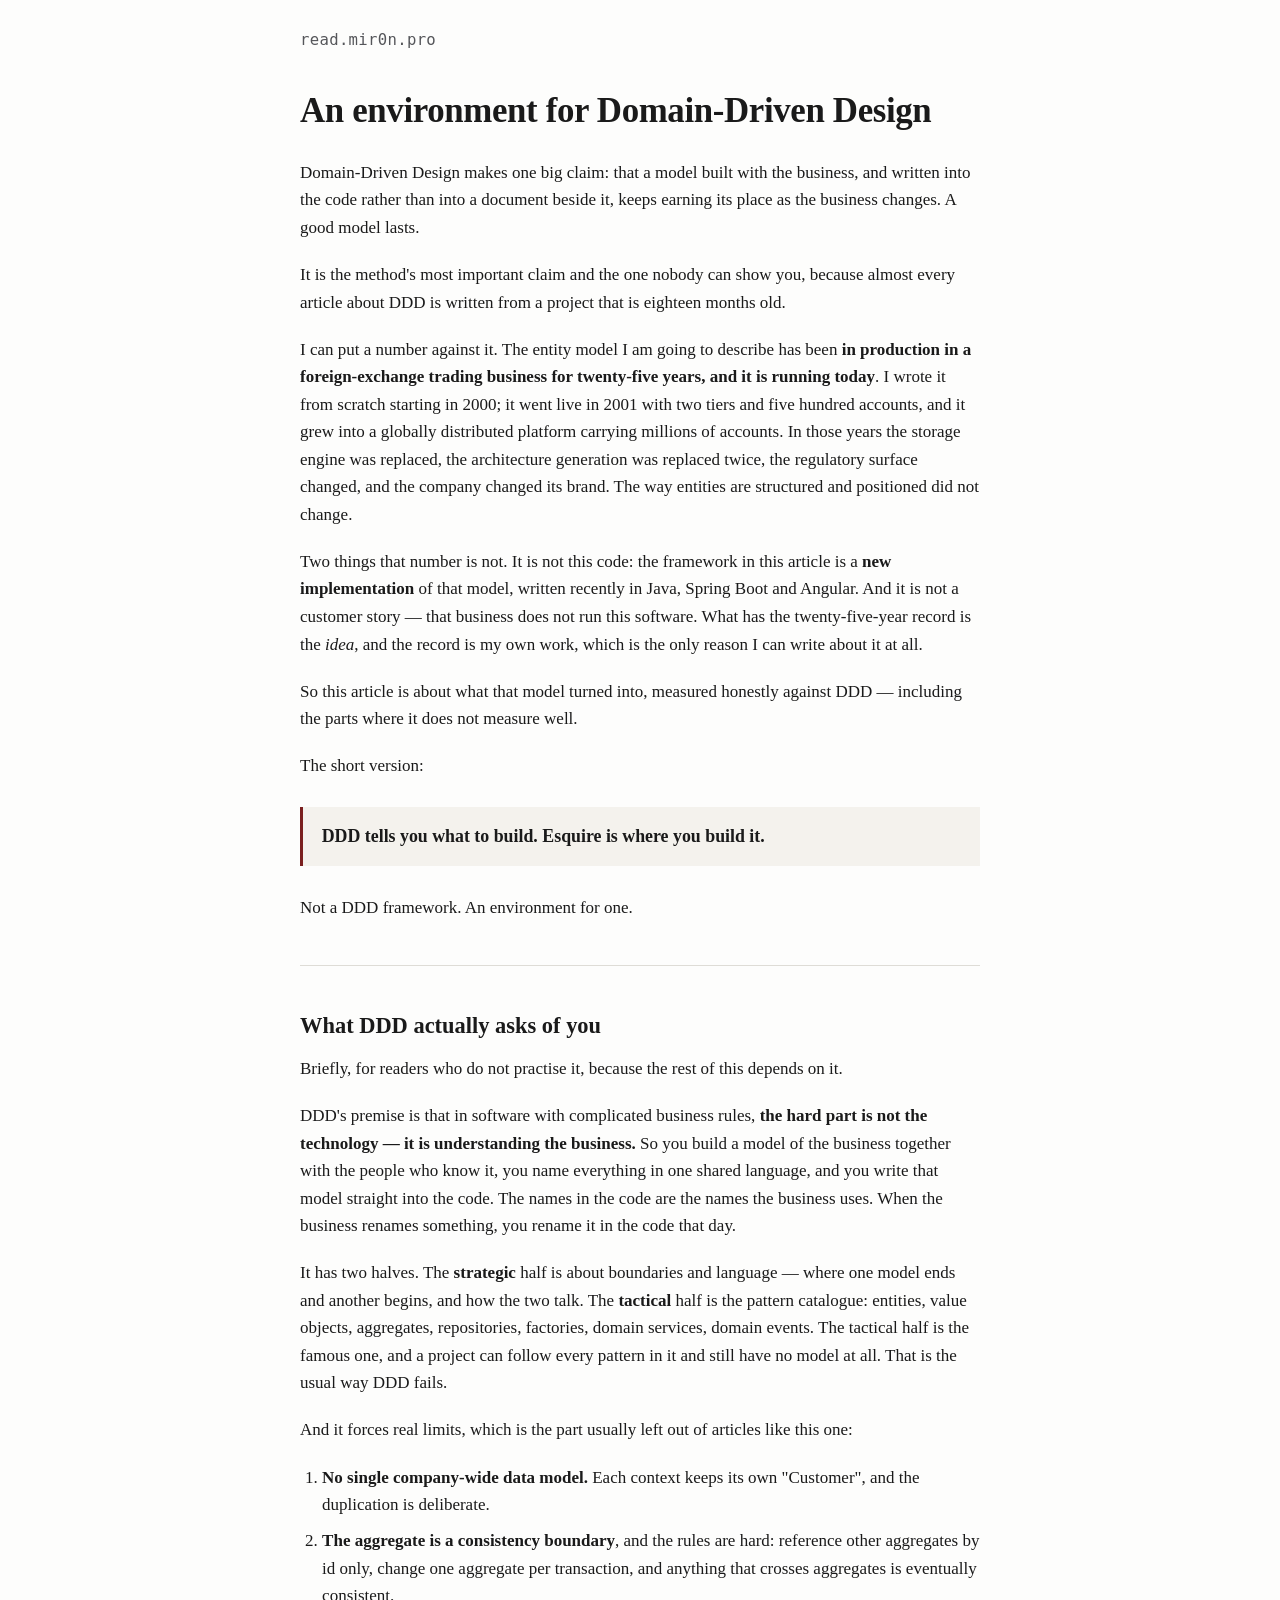
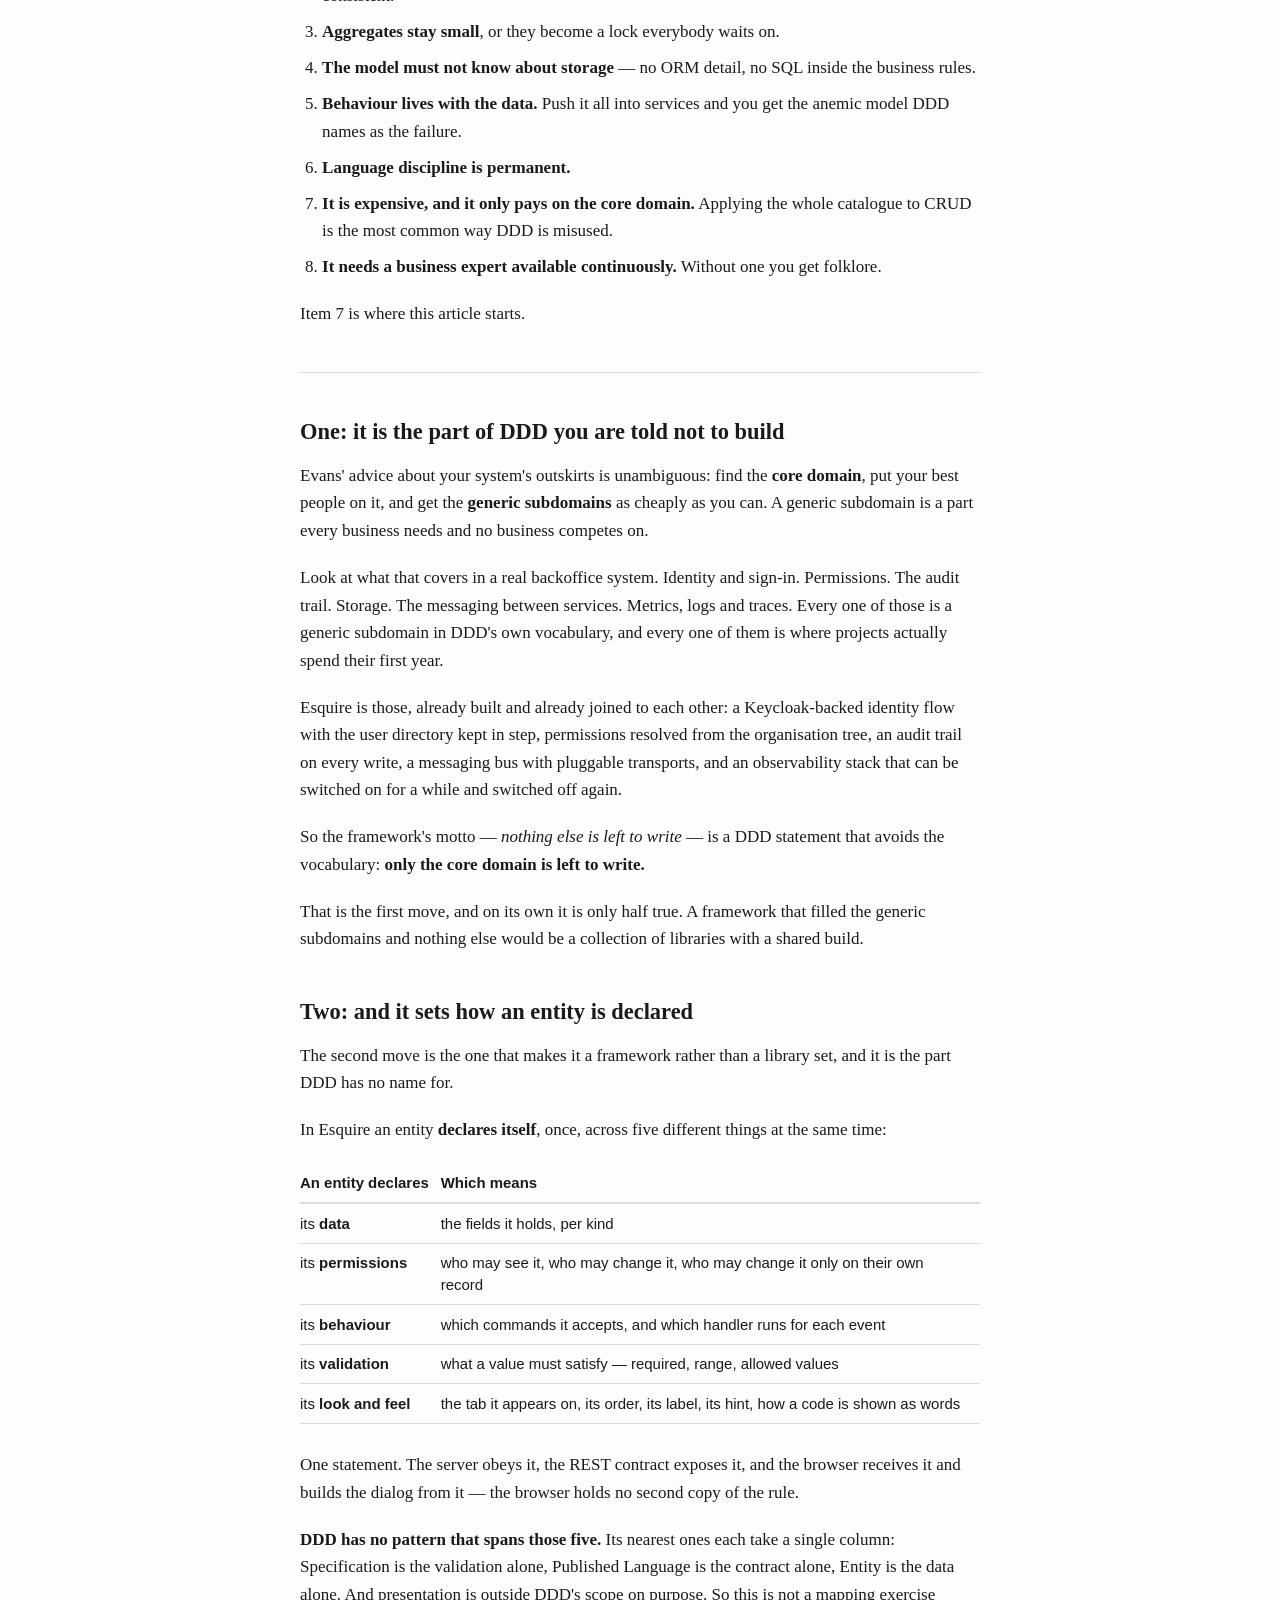
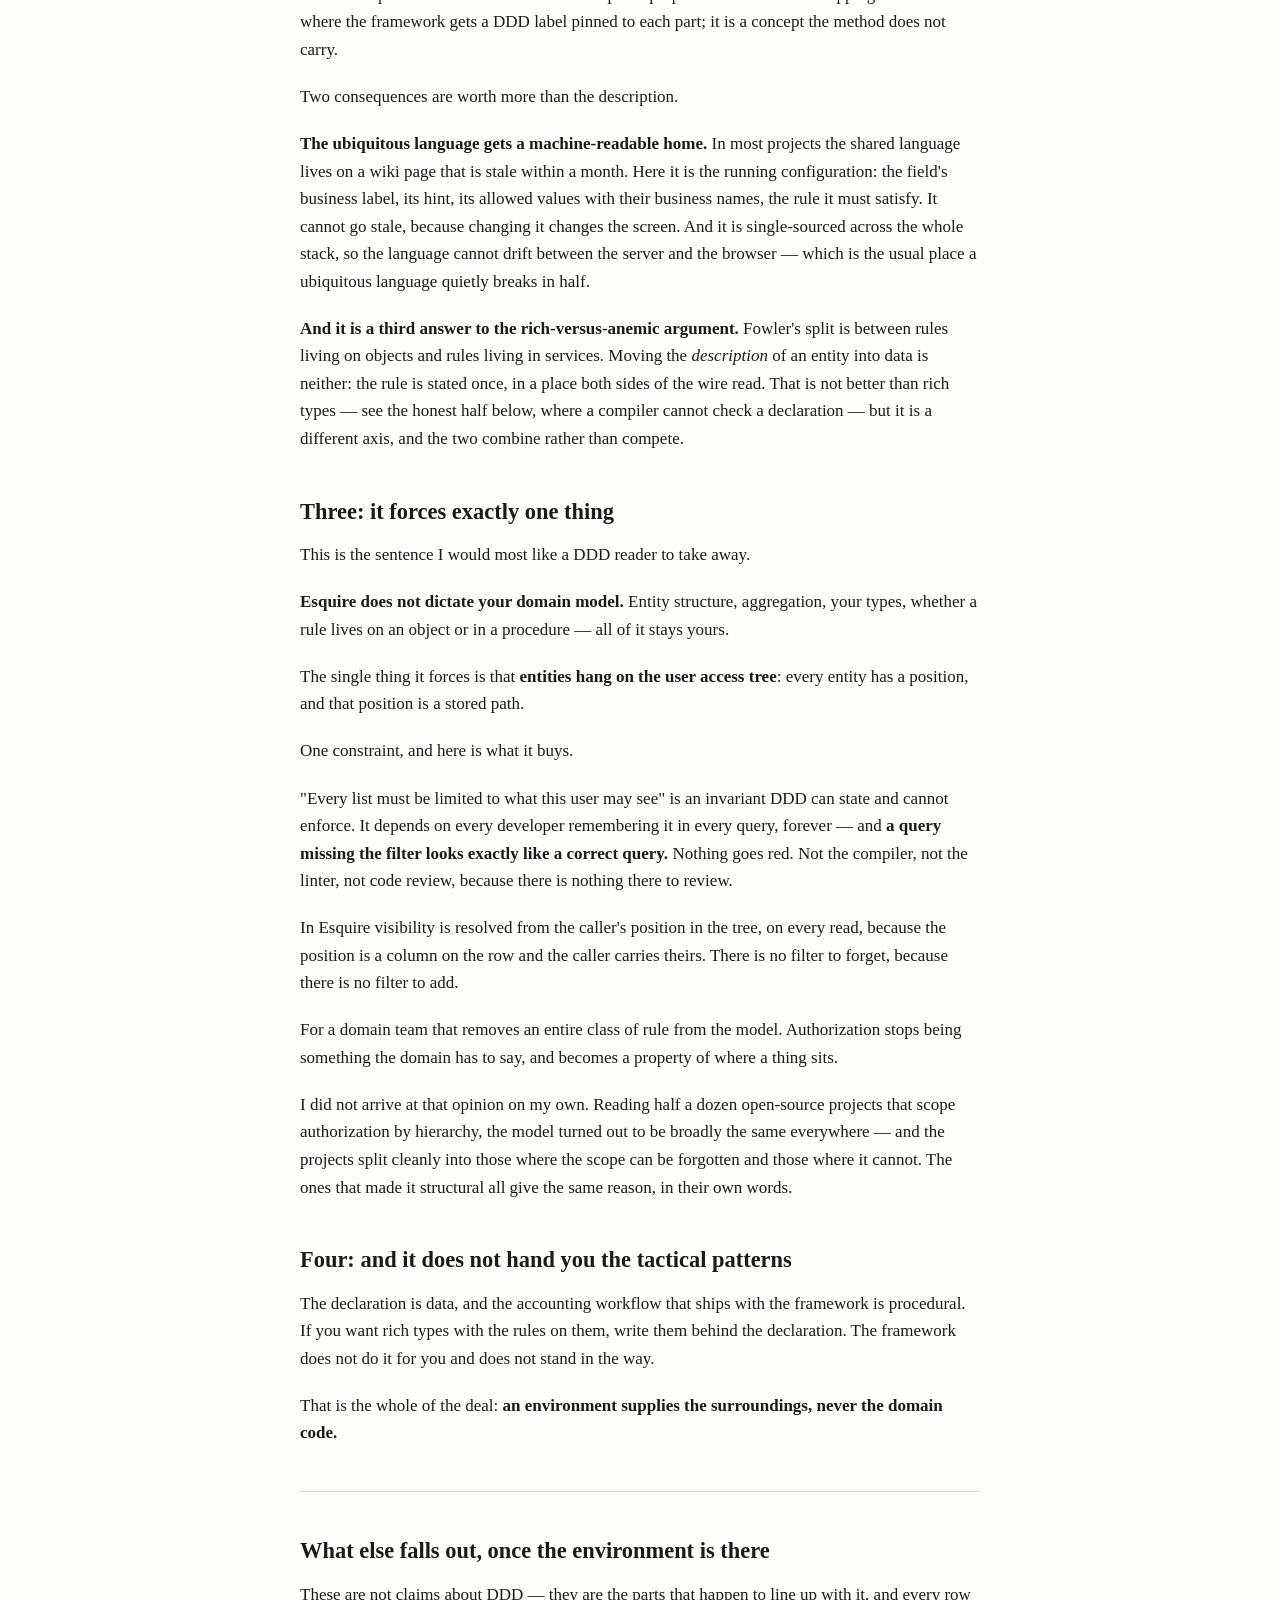
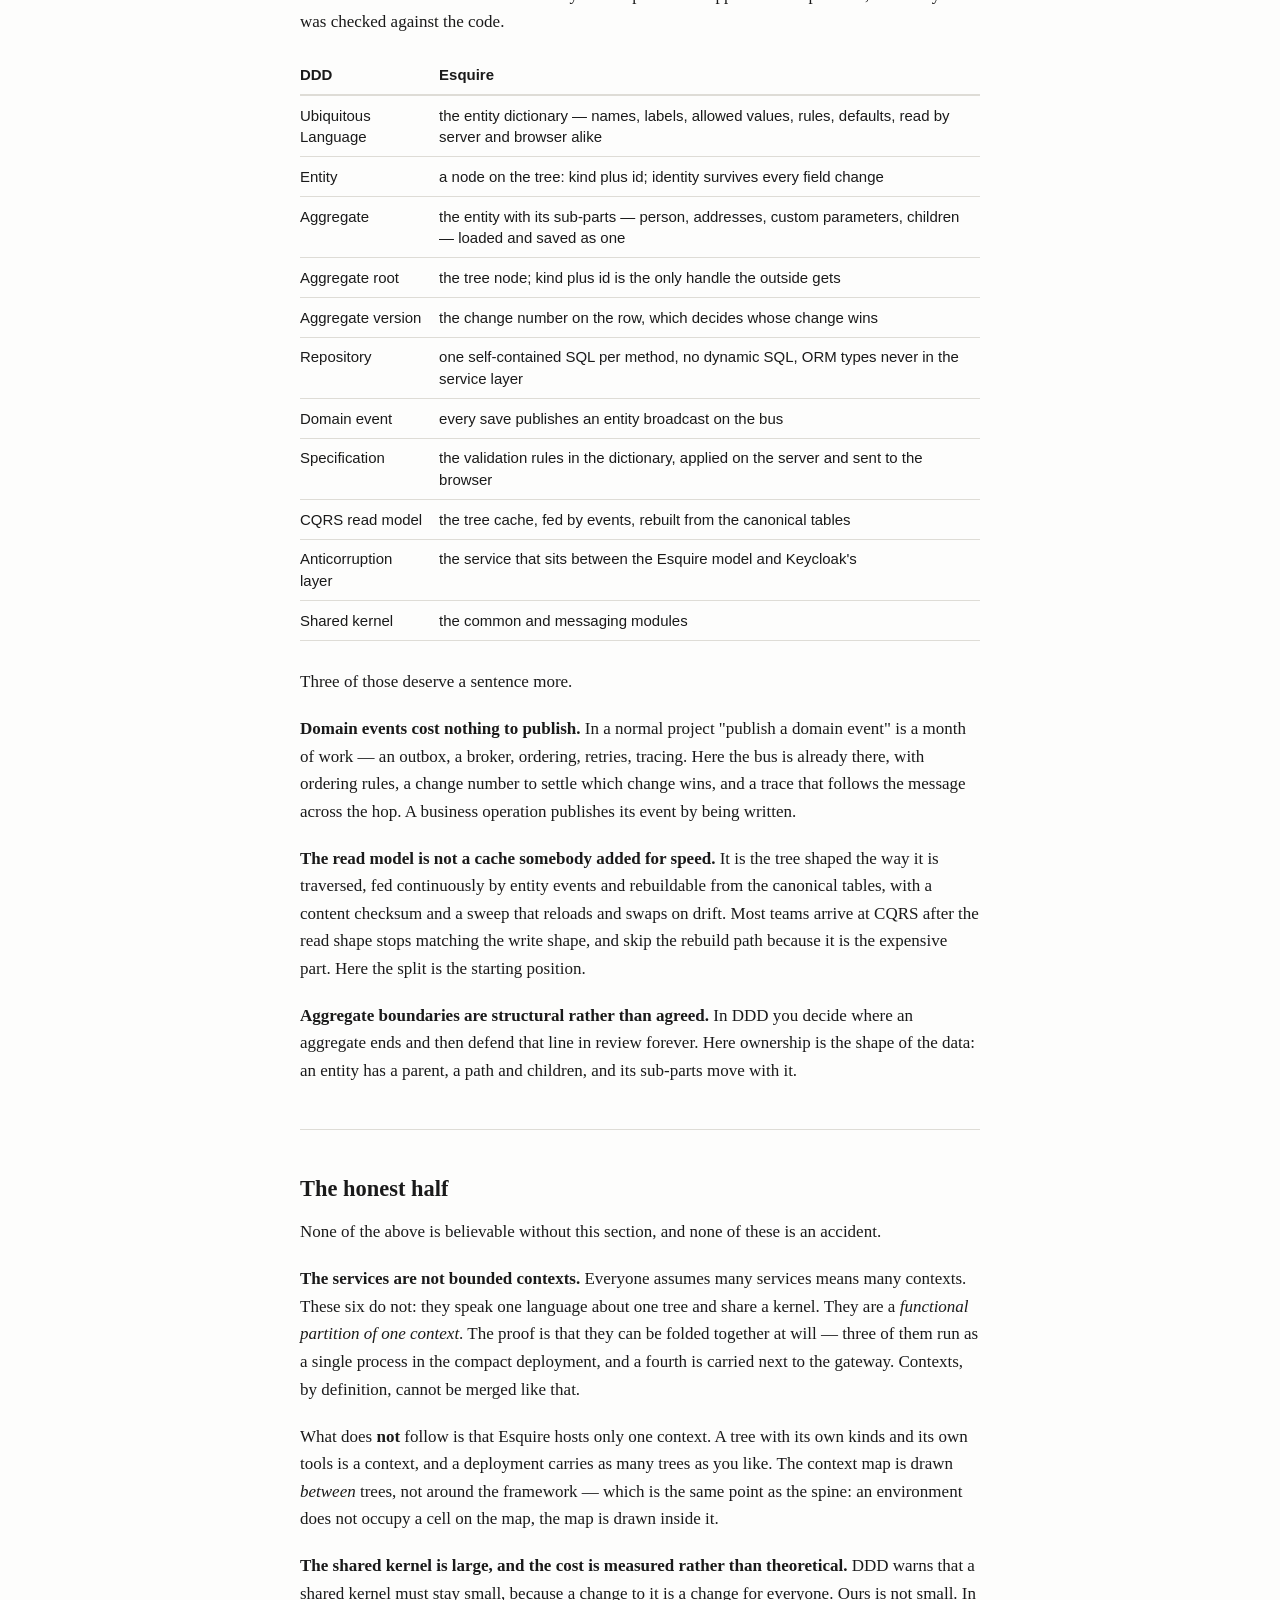
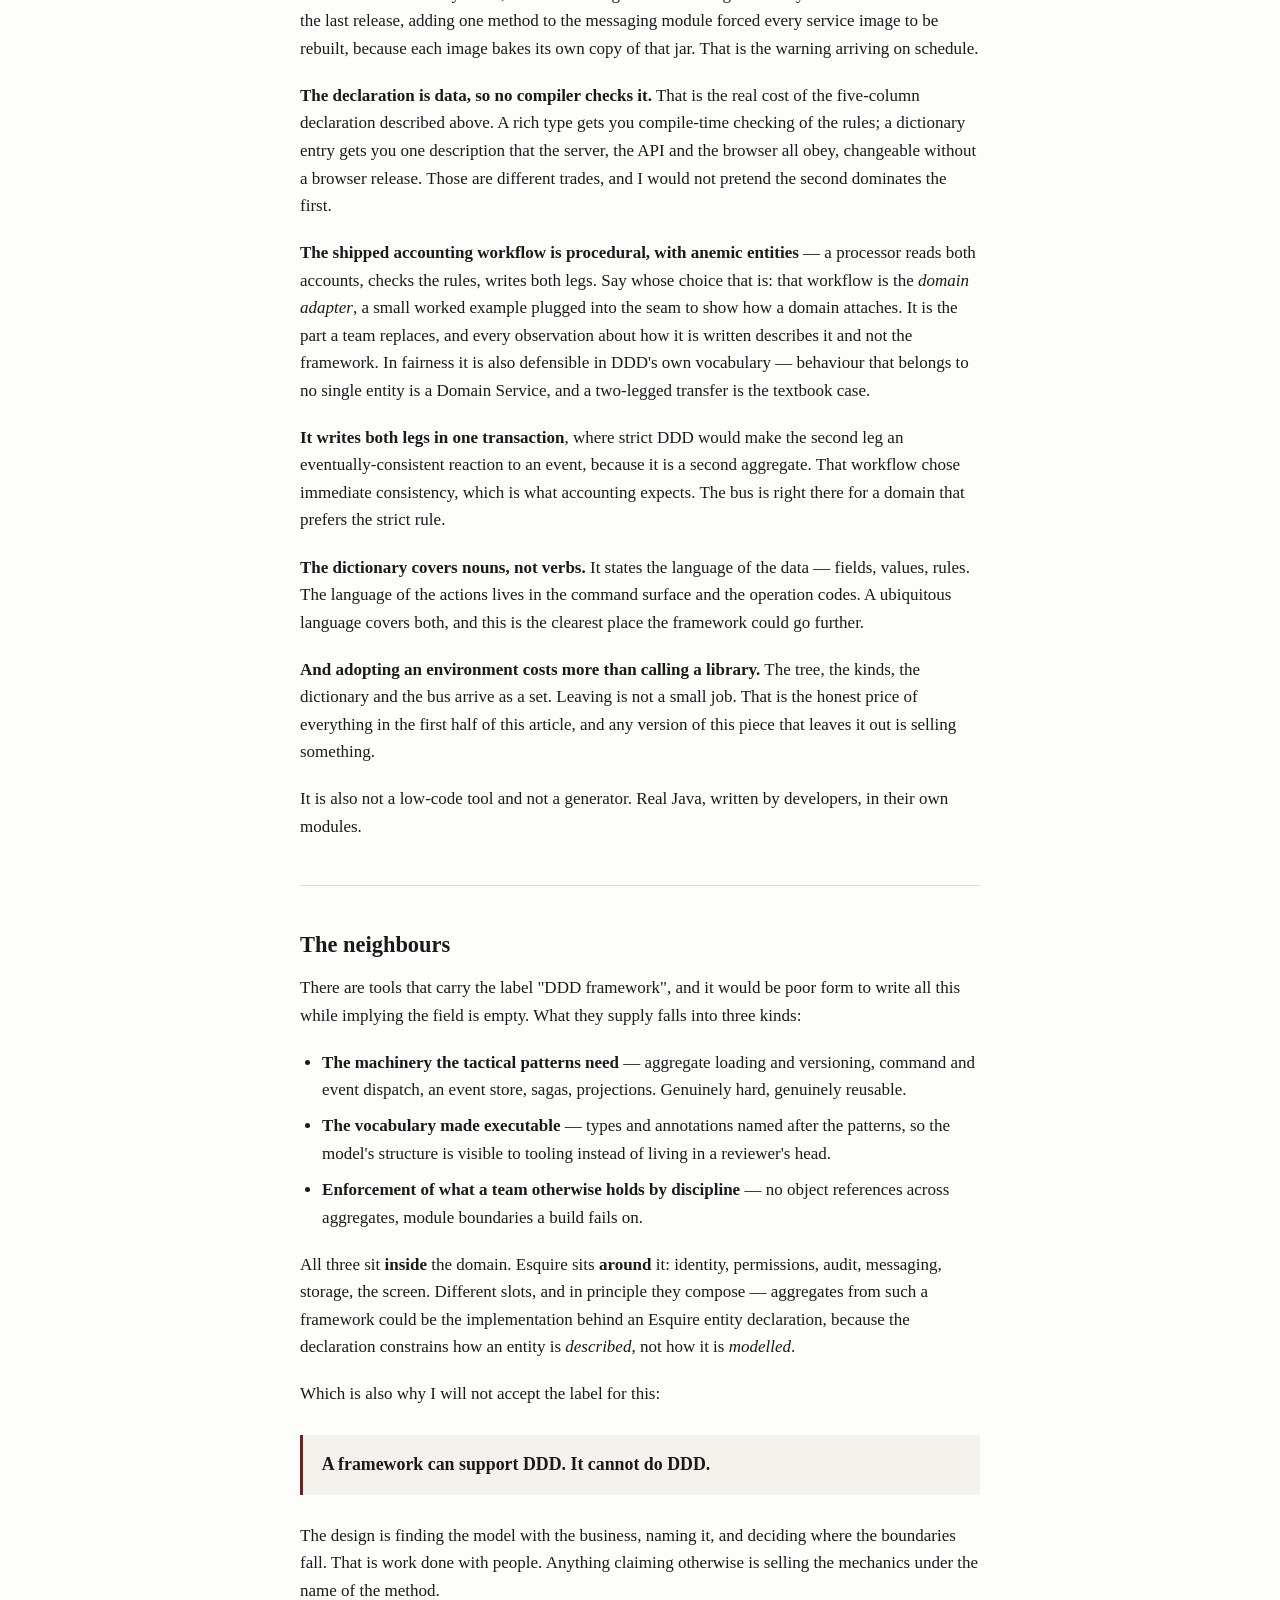
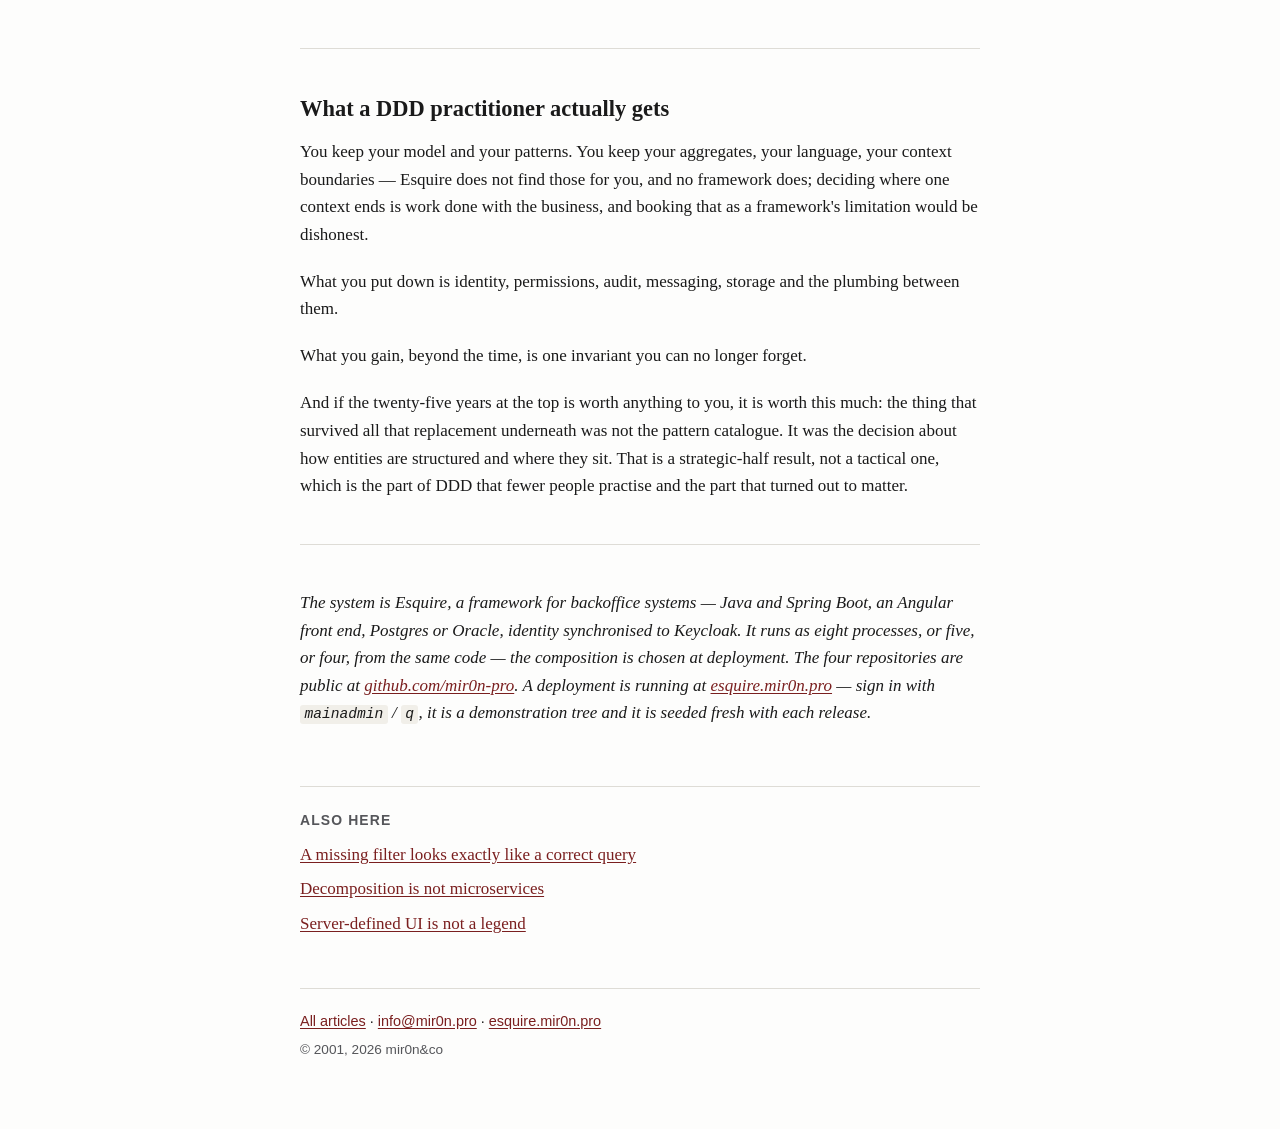
==== ddd-environment/index.html @ 41318c14 "inital" ====
<!doctype html>
<html lang="en">
<head>
<meta charset="utf-8">
<meta name="viewport" content="width=device-width, initial-scale=1">
<title>An environment for Domain-Driven Design</title>
<meta name="description" content="DDD says get the generic subdomains cheaply. This is what it looks like when somebody hands them to you already joined -- measured against the method, including where it does not measure well.">
<meta name="author" content="Yuri Miroshnikov">
<link rel="canonical" href="https://read.mir0n.pro/ddd-environment/">
<meta property="og:type" content="article">
<meta property="og:title" content="An environment for Domain-Driven Design">
<meta property="og:description" content="DDD says get the generic subdomains cheaply. This is what it looks like when somebody hands them to you already joined -- measured against the method, including where it does not measure well.">
<meta property="og:url" content="https://read.mir0n.pro/ddd-environment/">
<link rel="stylesheet" href="../style.css">
</head>
<body>
<header class="site">
<a class="wordmark" href="../">read.mir0n.pro</a>
</header>
<main>
<h1>An environment for Domain-Driven Design</h1>

<p>Domain-Driven Design makes one big claim: that a model built with the business, and written into the code rather than into a document beside it, keeps earning its place as the business changes. A good model lasts.</p>

<p>It is the method's most important claim and the one nobody can show you, because almost every article about DDD is written from a project that is eighteen months old.</p>

<p>I can put a number against it. The entity model I am going to describe has been <strong>in production in a foreign-exchange trading business for twenty-five years, and it is running today</strong>. I wrote it from scratch starting in 2000; it went live in 2001 with two tiers and five hundred accounts, and it grew into a globally distributed platform carrying millions of accounts. In those years the storage engine was replaced, the architecture generation was replaced twice, the regulatory surface changed, and the company changed its brand. The way entities are structured and positioned did not change.</p>

<p>Two things that number is not. It is not this code: the framework in this article is a <strong>new implementation</strong> of that model, written recently in Java, Spring Boot and Angular. And it is not a customer story &mdash; that business does not run this software. What has the twenty-five-year record is the <em>idea</em>, and the record is my own work, which is the only reason I can write about it at all.</p>

<p>So this article is about what that model turned into, measured honestly against DDD &mdash; including the parts where it does not measure well.</p>

<p>The short version:</p>

<blockquote><p><strong>DDD tells you what to build. Esquire is where you build it.</strong></p></blockquote>

<p>Not a DDD framework. An environment for one.</p>

<hr>

<h2>What DDD actually asks of you</h2>

<p>Briefly, for readers who do not practise it, because the rest of this depends on it.</p>

<p>DDD's premise is that in software with complicated business rules, <strong>the hard part is not the technology &mdash; it is understanding the business.</strong> So you build a model of the business together with the people who know it, you name everything in one shared language, and you write that model straight into the code. The names in the code are the names the business uses. When the business renames something, you rename it in the code that day.</p>

<p>It has two halves. The <strong>strategic</strong> half is about boundaries and language &mdash; where one model ends and another begins, and how the two talk. The <strong>tactical</strong> half is the pattern catalogue: entities, value objects, aggregates, repositories, factories, domain services, domain events. The tactical half is the famous one, and a project can follow every pattern in it and still have no model at all. That is the usual way DDD fails.</p>

<p>And it forces real limits, which is the part usually left out of articles like this one:</p>

<ol>
<li><strong>No single company-wide data model.</strong> Each context keeps its own "Customer", and the duplication is deliberate.</li>
<li><strong>The aggregate is a consistency boundary</strong>, and the rules are hard: reference other aggregates by id only, change one aggregate per transaction, and anything that crosses aggregates is eventually consistent.</li>
<li><strong>Aggregates stay small</strong>, or they become a lock everybody waits on.</li>
<li><strong>The model must not know about storage</strong> &mdash; no ORM detail, no SQL inside the business rules.</li>
<li><strong>Behaviour lives with the data.</strong> Push it all into services and you get the anemic model DDD names as the failure.</li>
<li><strong>Language discipline is permanent.</strong></li>
<li><strong>It is expensive, and it only pays on the core domain.</strong> Applying the whole catalogue to CRUD is the most common way DDD is misused.</li>
<li><strong>It needs a business expert available continuously.</strong> Without one you get folklore.</li>
</ol>

<p>Item 7 is where this article starts.</p>

<hr>

<h2>One: it is the part of DDD you are told not to build</h2>

<p>Evans' advice about your system's outskirts is unambiguous: find the <strong>core domain</strong>, put your best people on it, and get the <strong>generic subdomains</strong> as cheaply as you can. A generic subdomain is a part every business needs and no business competes on.</p>

<p>Look at what that covers in a real backoffice system. Identity and sign-in. Permissions. The audit trail. Storage. The messaging between services. Metrics, logs and traces. Every one of those is a generic subdomain in DDD's own vocabulary, and every one of them is where projects actually spend their first year.</p>

<p>Esquire is those, already built and already joined to each other: a Keycloak-backed identity flow with the user directory kept in step, permissions resolved from the organisation tree, an audit trail on every write, a messaging bus with pluggable transports, and an observability stack that can be switched on for a while and switched off again.</p>

<p>So the framework's motto &mdash; <em>nothing else is left to write</em> &mdash; is a DDD statement that avoids the vocabulary: <strong>only the core domain is left to write.</strong></p>

<p>That is the first move, and on its own it is only half true. A framework that filled the generic subdomains and nothing else would be a collection of libraries with a shared build.</p>

<h2>Two: and it sets how an entity is declared</h2>

<p>The second move is the one that makes it a framework rather than a library set, and it is the part DDD has no name for.</p>

<p>In Esquire an entity <strong>declares itself</strong>, once, across five different things at the same time:</p>

<div class="table-wrap">
<table>
<thead><tr>
<th>An entity declares</th>
<th>Which means</th>
</tr></thead>
<tbody>
<tr><td>its <strong>data</strong></td><td>the fields it holds, per kind</td></tr>
<tr><td>its <strong>permissions</strong></td><td>who may see it, who may change it, who may change it only on their own record</td></tr>
<tr><td>its <strong>behaviour</strong></td><td>which commands it accepts, and which handler runs for each event</td></tr>
<tr><td>its <strong>validation</strong></td><td>what a value must satisfy &mdash; required, range, allowed values</td></tr>
<tr><td>its <strong>look and feel</strong></td><td>the tab it appears on, its order, its label, its hint, how a code is shown as words</td></tr>
</tbody></table></div>

<p>One statement. The server obeys it, the REST contract exposes it, and the browser receives it and builds the dialog from it &mdash; the browser holds no second copy of the rule.</p>

<p><strong>DDD has no pattern that spans those five.</strong> Its nearest ones each take a single column: Specification is the validation alone, Published Language is the contract alone, Entity is the data alone. And presentation is outside DDD's scope on purpose. So this is not a mapping exercise where the framework gets a DDD label pinned to each part; it is a concept the method does not carry.</p>

<p>Two consequences are worth more than the description.</p>

<p><strong>The ubiquitous language gets a machine-readable home.</strong> In most projects the shared language lives on a wiki page that is stale within a month. Here it is the running configuration: the field's business label, its hint, its allowed values with their business names, the rule it must satisfy. It cannot go stale, because changing it changes the screen. And it is single-sourced across the whole stack, so the language cannot drift between the server and the browser &mdash; which is the usual place a ubiquitous language quietly breaks in half.</p>

<p><strong>And it is a third answer to the rich-versus-anemic argument.</strong> Fowler's split is between rules living on objects and rules living in services. Moving the <em>description</em> of an entity into data is neither: the rule is stated once, in a place both sides of the wire read. That is not better than rich types &mdash; see the honest half below, where a compiler cannot check a declaration &mdash; but it is a different axis, and the two combine rather than compete.</p>

<h2>Three: it forces exactly one thing</h2>

<p>This is the sentence I would most like a DDD reader to take away.</p>

<p><strong>Esquire does not dictate your domain model.</strong> Entity structure, aggregation, your types, whether a rule lives on an object or in a procedure &mdash; all of it stays yours.</p>

<p>The single thing it forces is that <strong>entities hang on the user access tree</strong>: every entity has a position, and that position is a stored path.</p>

<p>One constraint, and here is what it buys.</p>

<p>"Every list must be limited to what this user may see" is an invariant DDD can state and cannot enforce. It depends on every developer remembering it in every query, forever &mdash; and <strong>a query missing the filter looks exactly like a correct query.</strong> Nothing goes red. Not the compiler, not the linter, not code review, because there is nothing there to review.</p>

<p>In Esquire visibility is resolved from the caller's position in the tree, on every read, because the position is a column on the row and the caller carries theirs. There is no filter to forget, because there is no filter to add.</p>

<p>For a domain team that removes an entire class of rule from the model. Authorization stops being something the domain has to say, and becomes a property of where a thing sits.</p>

<p>I did not arrive at that opinion on my own. Reading half a dozen open-source projects that scope authorization by hierarchy, the model turned out to be broadly the same everywhere &mdash; and the projects split cleanly into those where the scope can be forgotten and those where it cannot. The ones that made it structural all give the same reason, in their own words.</p>

<h2>Four: and it does not hand you the tactical patterns</h2>

<p>The declaration is data, and the accounting workflow that ships with the framework is procedural. If you want rich types with the rules on them, write them behind the declaration. The framework does not do it for you and does not stand in the way.</p>

<p>That is the whole of the deal: <strong>an environment supplies the surroundings, never the domain code.</strong></p>

<hr>

<h2>What else falls out, once the environment is there</h2>

<p>These are not claims about DDD &mdash; they are the parts that happen to line up with it, and every row was checked against the code.</p>

<div class="table-wrap">
<table>
<thead><tr>
<th>DDD</th>
<th>Esquire</th>
</tr></thead>
<tbody>
<tr><td>Ubiquitous Language</td><td>the entity dictionary &mdash; names, labels, allowed values, rules, defaults, read by server and browser alike</td></tr>
<tr><td>Entity</td><td>a node on the tree: kind plus id; identity survives every field change</td></tr>
<tr><td>Aggregate</td><td>the entity with its sub-parts &mdash; person, addresses, custom parameters, children &mdash; loaded and saved as one</td></tr>
<tr><td>Aggregate root</td><td>the tree node; kind plus id is the only handle the outside gets</td></tr>
<tr><td>Aggregate version</td><td>the change number on the row, which decides whose change wins</td></tr>
<tr><td>Repository</td><td>one self-contained SQL per method, no dynamic SQL, ORM types never in the service layer</td></tr>
<tr><td>Domain event</td><td>every save publishes an entity broadcast on the bus</td></tr>
<tr><td>Specification</td><td>the validation rules in the dictionary, applied on the server and sent to the browser</td></tr>
<tr><td>CQRS read model</td><td>the tree cache, fed by events, rebuilt from the canonical tables</td></tr>
<tr><td>Anticorruption layer</td><td>the service that sits between the Esquire model and Keycloak's</td></tr>
<tr><td>Shared kernel</td><td>the common and messaging modules</td></tr>
</tbody></table></div>

<p>Three of those deserve a sentence more.</p>

<p><strong>Domain events cost nothing to publish.</strong> In a normal project "publish a domain event" is a month of work &mdash; an outbox, a broker, ordering, retries, tracing. Here the bus is already there, with ordering rules, a change number to settle which change wins, and a trace that follows the message across the hop. A business operation publishes its event by being written.</p>

<p><strong>The read model is not a cache somebody added for speed.</strong> It is the tree shaped the way it is traversed, fed continuously by entity events and rebuildable from the canonical tables, with a content checksum and a sweep that reloads and swaps on drift. Most teams arrive at CQRS after the read shape stops matching the write shape, and skip the rebuild path because it is the expensive part. Here the split is the starting position.</p>

<p><strong>Aggregate boundaries are structural rather than agreed.</strong> In DDD you decide where an aggregate ends and then defend that line in review forever. Here ownership is the shape of the data: an entity has a parent, a path and children, and its sub-parts move with it.</p>

<hr>

<h2>The honest half</h2>

<p>None of the above is believable without this section, and none of these is an accident.</p>

<p><strong>The services are not bounded contexts.</strong> Everyone assumes many services means many contexts. These six do not: they speak one language about one tree and share a kernel. They are a <em>functional partition of one context</em>. The proof is that they can be folded together at will &mdash; three of them run as a single process in the compact deployment, and a fourth is carried next to the gateway. Contexts, by definition, cannot be merged like that.</p>

<p>What does <strong>not</strong> follow is that Esquire hosts only one context. A tree with its own kinds and its own tools is a context, and a deployment carries as many trees as you like. The context map is drawn <em>between</em> trees, not around the framework &mdash; which is the same point as the spine: an environment does not occupy a cell on the map, the map is drawn inside it.</p>

<p><strong>The shared kernel is large, and the cost is measured rather than theoretical.</strong> DDD warns that a shared kernel must stay small, because a change to it is a change for everyone. Ours is not small. In the last release, adding one method to the messaging module forced every service image to be rebuilt, because each image bakes its own copy of that jar. That is the warning arriving on schedule.</p>

<p><strong>The declaration is data, so no compiler checks it.</strong> That is the real cost of the five-column declaration described above. A rich type gets you compile-time checking of the rules; a dictionary entry gets you one description that the server, the API and the browser all obey, changeable without a browser release. Those are different trades, and I would not pretend the second dominates the first.</p>

<p><strong>The shipped accounting workflow is procedural, with anemic entities</strong> &mdash; a processor reads both accounts, checks the rules, writes both legs. Say whose choice that is: that workflow is the <em>domain adapter</em>, a small worked example plugged into the seam to show how a domain attaches. It is the part a team replaces, and every observation about how it is written describes it and not the framework. In fairness it is also defensible in DDD's own vocabulary &mdash; behaviour that belongs to no single entity is a Domain Service, and a two-legged transfer is the textbook case.</p>

<p><strong>It writes both legs in one transaction</strong>, where strict DDD would make the second leg an eventually-consistent reaction to an event, because it is a second aggregate. That workflow chose immediate consistency, which is what accounting expects. The bus is right there for a domain that prefers the strict rule.</p>

<p><strong>The dictionary covers nouns, not verbs.</strong> It states the language of the data &mdash; fields, values, rules. The language of the actions lives in the command surface and the operation codes. A ubiquitous language covers both, and this is the clearest place the framework could go further.</p>

<p><strong>And adopting an environment costs more than calling a library.</strong> The tree, the kinds, the dictionary and the bus arrive as a set. Leaving is not a small job. That is the honest price of everything in the first half of this article, and any version of this piece that leaves it out is selling something.</p>

<p>It is also not a low-code tool and not a generator. Real Java, written by developers, in their own modules.</p>

<hr>

<h2>The neighbours</h2>

<p>There are tools that carry the label "DDD framework", and it would be poor form to write all this while implying the field is empty. What they supply falls into three kinds:</p>

<ul>
<li><strong>The machinery the tactical patterns need</strong> &mdash; aggregate loading and versioning, command and event dispatch, an event store, sagas, projections. Genuinely hard, genuinely reusable.</li>
<li><strong>The vocabulary made executable</strong> &mdash; types and annotations named after the patterns, so the model's structure is visible to tooling instead of living in a reviewer's head.</li>
<li><strong>Enforcement of what a team otherwise holds by discipline</strong> &mdash; no object references across aggregates, module boundaries a build fails on.</li>
</ul>

<p>All three sit <strong>inside</strong> the domain. Esquire sits <strong>around</strong> it: identity, permissions, audit, messaging, storage, the screen. Different slots, and in principle they compose &mdash; aggregates from such a framework could be the implementation behind an Esquire entity declaration, because the declaration constrains how an entity is <em>described</em>, not how it is <em>modelled</em>.</p>

<p>Which is also why I will not accept the label for this:</p>

<blockquote><p><strong>A framework can support DDD. It cannot do DDD.</strong></p></blockquote>

<p>The design is finding the model with the business, naming it, and deciding where the boundaries fall. That is work done with people. Anything claiming otherwise is selling the mechanics under the name of the method.</p>

<hr>

<h2>What a DDD practitioner actually gets</h2>

<p>You keep your model and your patterns. You keep your aggregates, your language, your context boundaries &mdash; Esquire does not find those for you, and no framework does; deciding where one context ends is work done with the business, and booking that as a framework's limitation would be dishonest.</p>

<p>What you put down is identity, permissions, audit, messaging, storage and the plumbing between them.</p>

<p>What you gain, beyond the time, is one invariant you can no longer forget.</p>

<p>And if the twenty-five years at the top is worth anything to you, it is worth this much: the thing that survived all that replacement underneath was not the pattern catalogue. It was the decision about how entities are structured and where they sit. That is a strategic-half result, not a tactical one, which is the part of DDD that fewer people practise and the part that turned out to matter.</p>

<hr>

<p><em>The system is Esquire, a framework for backoffice systems &mdash; Java and Spring Boot, an Angular front end, Postgres or Oracle, identity synchronised to Keycloak. It runs as eight processes, or five, or four, from the same code &mdash; the composition is chosen at deployment. The four repositories are public at <a href="https://github.com/mir0n-pro">github.com/mir0n-pro</a>. A deployment is running at <a href="https://esquire.mir0n.pro">esquire.mir0n.pro</a> &mdash; sign in with <code>mainadmin</code> / <code>q</code>, it is a demonstration tree and it is seeded fresh with each release.</em></p>
</main>
<aside class="also">
<h2>Also here</h2>
<ul>
<li><a href="../missing-filter/">A missing filter looks exactly like a correct query</a></li>
<li><a href="../decomposition/">Decomposition is not microservices</a></li>
<li><a href="../server-defined-ui/">Server-defined UI is not a legend</a></li>
</ul>
</aside>
<footer>
<p><a href="../">All articles</a> &middot; <a href="mailto:info@mir0n.pro">info@mir0n.pro</a> &middot; <a href="https://esquire.mir0n.pro">esquire.mir0n.pro</a></p>
<p class="colophon">&copy; 2001, 2026 mir0n&amp;co</p>
</footer>
</body>
</html>
---- style.css ----
/* mir0n.pro -- one stylesheet, no fonts, no scripts.
   Readable with JavaScript off, on a phone, and in either colour scheme. */

:root {
    --ink: #1a1a1a;
    --ink-soft: #55565a;
    --paper: #fdfdfc;
    --rule: #dedcd6;
    --accent: #7a1f1f;
    --quote: #f4f2ed;
    --code: #f1efe9;
}

@media (prefers-color-scheme: dark) {
    :root {
        --ink: #e6e4df;
        --ink-soft: #a6a49e;
        --paper: #16161a;
        --rule: #33333a;
        --accent: #e0a0a0;
        --quote: #1e1e24;
        --code: #1f1f26;
    }
}

* { box-sizing: border-box; }

html {
    font-size: 17px;
    -webkit-text-size-adjust: 100%;
}

body {
    margin: 0;
    padding: 0 1.2rem 4rem;
    background: var(--paper);
    color: var(--ink);
    font-family: Georgia, "Iowan Old Style", "Times New Roman", serif;
    line-height: 1.62;
}

header.site {
    max-width: 40rem;
    margin: 0 auto;
    padding: 1.6rem 0 0;
    font-family: -apple-system, BlinkMacSystemFont, "Segoe UI", Roboto, Helvetica, Arial, sans-serif;
    font-size: 0.82rem;
    letter-spacing: 0.08em;
    text-transform: uppercase;
}

header.site a { color: var(--ink-soft); text-decoration: none; }
header.site a:hover { color: var(--accent); }

/* The wordmark, and only the wordmark. A monospace face so the 0 in MIR0N reads as a zero and not
   as a letter O -- most monospace fonts slash or dot it, and "zero" asks for the slashed form where
   the face has it. The body text is unaffected. */
.wordmark {
    font-family: ui-monospace, "Cascadia Mono", "SF Mono", Consolas, "DejaVu Sans Mono", Menlo,
                 "Liberation Mono", monospace;
    font-feature-settings: "zero" 1, "ss01" 1;
    font-variant-numeric: slashed-zero;
    text-transform: none;
}

header.site { text-transform: none; }
header.site .wordmark { letter-spacing: 0.02em; font-size: 0.92rem; }

h1.wordmark {
    font-size: 1.55rem;
    font-weight: 600;
    letter-spacing: 0.01em;
    margin: 2.4rem 0 1.8rem;
}

/* The name inside a sentence. Monospace caps run large and loose beside a serif, so it is set down
   a little and tightened. */
p .wordmark, li .wordmark, td .wordmark {
    font-size: 0.92em;
    letter-spacing: 0.04em;
}

main, aside.also, footer {
    max-width: 40rem;
    margin: 0 auto;
}

h1 {
    font-size: 2.05rem;
    line-height: 1.2;
    margin: 2.2rem 0 1.6rem;
    letter-spacing: -0.01em;
}

h2 {
    font-size: 1.32rem;
    line-height: 1.3;
    margin: 2.6rem 0 0.9rem;
}

h3 {
    font-size: 1.08rem;
    margin: 2rem 0 0.7rem;
}

p { margin: 0 0 1.15rem; }

a { color: var(--accent); text-decoration: underline; text-underline-offset: 0.14em; }
a:hover { text-decoration-thickness: 2px; }

strong { font-weight: 700; }

ul, ol { margin: 0 0 1.15rem; padding-left: 1.3rem; }
li { margin: 0 0 0.5rem; }

blockquote {
    margin: 1.6rem 0;
    padding: 0.9rem 1.1rem;
    background: var(--quote);
    border-left: 3px solid var(--accent);
}

blockquote p { margin: 0; font-size: 1.05rem; }

hr {
    border: 0;
    border-top: 1px solid var(--rule);
    margin: 2.6rem 0;
}

code {
    font-family: "SF Mono", Menlo, Consolas, "Liberation Mono", monospace;
    font-size: 0.86em;
    background: var(--code);
    padding: 0.1em 0.3em;
    border-radius: 3px;
}

pre {
    background: var(--code);
    padding: 0.9rem 1rem;
    overflow-x: auto;
    border-radius: 4px;
    margin: 0 0 1.5rem;
}

pre code {
    background: none;
    padding: 0;
    font-size: 0.82rem;
    line-height: 1.5;
}

.table-wrap {
    overflow-x: auto;
    margin: 0 0 1.6rem;
}

table {
    border-collapse: collapse;
    width: 100%;
    font-family: -apple-system, BlinkMacSystemFont, "Segoe UI", Roboto, Helvetica, Arial, sans-serif;
    font-size: 0.88rem;
    line-height: 1.45;
}

th, td {
    text-align: left;
    vertical-align: top;
    padding: 0.5rem 0.7rem 0.5rem 0;
    border-bottom: 1px solid var(--rule);
}

th {
    font-weight: 600;
    border-bottom: 2px solid var(--rule);
    white-space: nowrap;
}

figure {
    margin: 1.8rem 0;
}

figure img {
    max-width: 100%;
    height: auto;
    display: block;
    border: 1px solid var(--rule);
}

figcaption {
    font-family: -apple-system, BlinkMacSystemFont, "Segoe UI", Roboto, Helvetica, Arial, sans-serif;
    font-size: 0.82rem;
    color: var(--ink-soft);
    margin-top: 0.5rem;
}

figure.pending {
    border: 2px dashed var(--rule);
    padding: 1.6rem 1.1rem;
    text-align: center;
}

figure.pending .mark {
    font-family: -apple-system, BlinkMacSystemFont, "Segoe UI", Roboto, Helvetica, Arial, sans-serif;
    font-size: 0.78rem;
    letter-spacing: 0.1em;
    text-transform: uppercase;
    color: var(--ink-soft);
    margin: 0 0 0.4rem;
}

figure.pending figcaption { text-align: center; margin-top: 0; }

aside.also {
    margin-top: 3.5rem;
    padding-top: 1.4rem;
    border-top: 1px solid var(--rule);
}

aside.also h2 {
    font-family: -apple-system, BlinkMacSystemFont, "Segoe UI", Roboto, Helvetica, Arial, sans-serif;
    font-size: 0.82rem;
    letter-spacing: 0.08em;
    text-transform: uppercase;
    color: var(--ink-soft);
    margin: 0 0 0.7rem;
}

aside.also ul { list-style: none; padding: 0; margin: 0; }
aside.also li { margin: 0 0 0.4rem; }

ul.index { list-style: none; padding: 0; margin: 2.5rem 0 0; }

ul.index li {
    margin: 0 0 2.2rem;
}

ul.index h2 { margin: 0 0 0.4rem; font-size: 1.25rem; }
ul.index h2 a { text-decoration: none; }
ul.index h2 a:hover { text-decoration: underline; }
ul.index p { margin: 0; color: var(--ink-soft); font-size: 0.97rem; }

footer {
    margin-top: 3rem;
    padding-top: 1.2rem;
    border-top: 1px solid var(--rule);
    font-family: -apple-system, BlinkMacSystemFont, "Segoe UI", Roboto, Helvetica, Arial, sans-serif;
    font-size: 0.85rem;
}

footer p { margin: 0; }
footer .colophon { margin-top: 0.35rem; color: var(--ink-soft); font-size: 0.8rem; }

@media (max-width: 34rem) {
    html { font-size: 16px; }
    h1 { font-size: 1.7rem; }
    table { font-size: 0.82rem; }
}
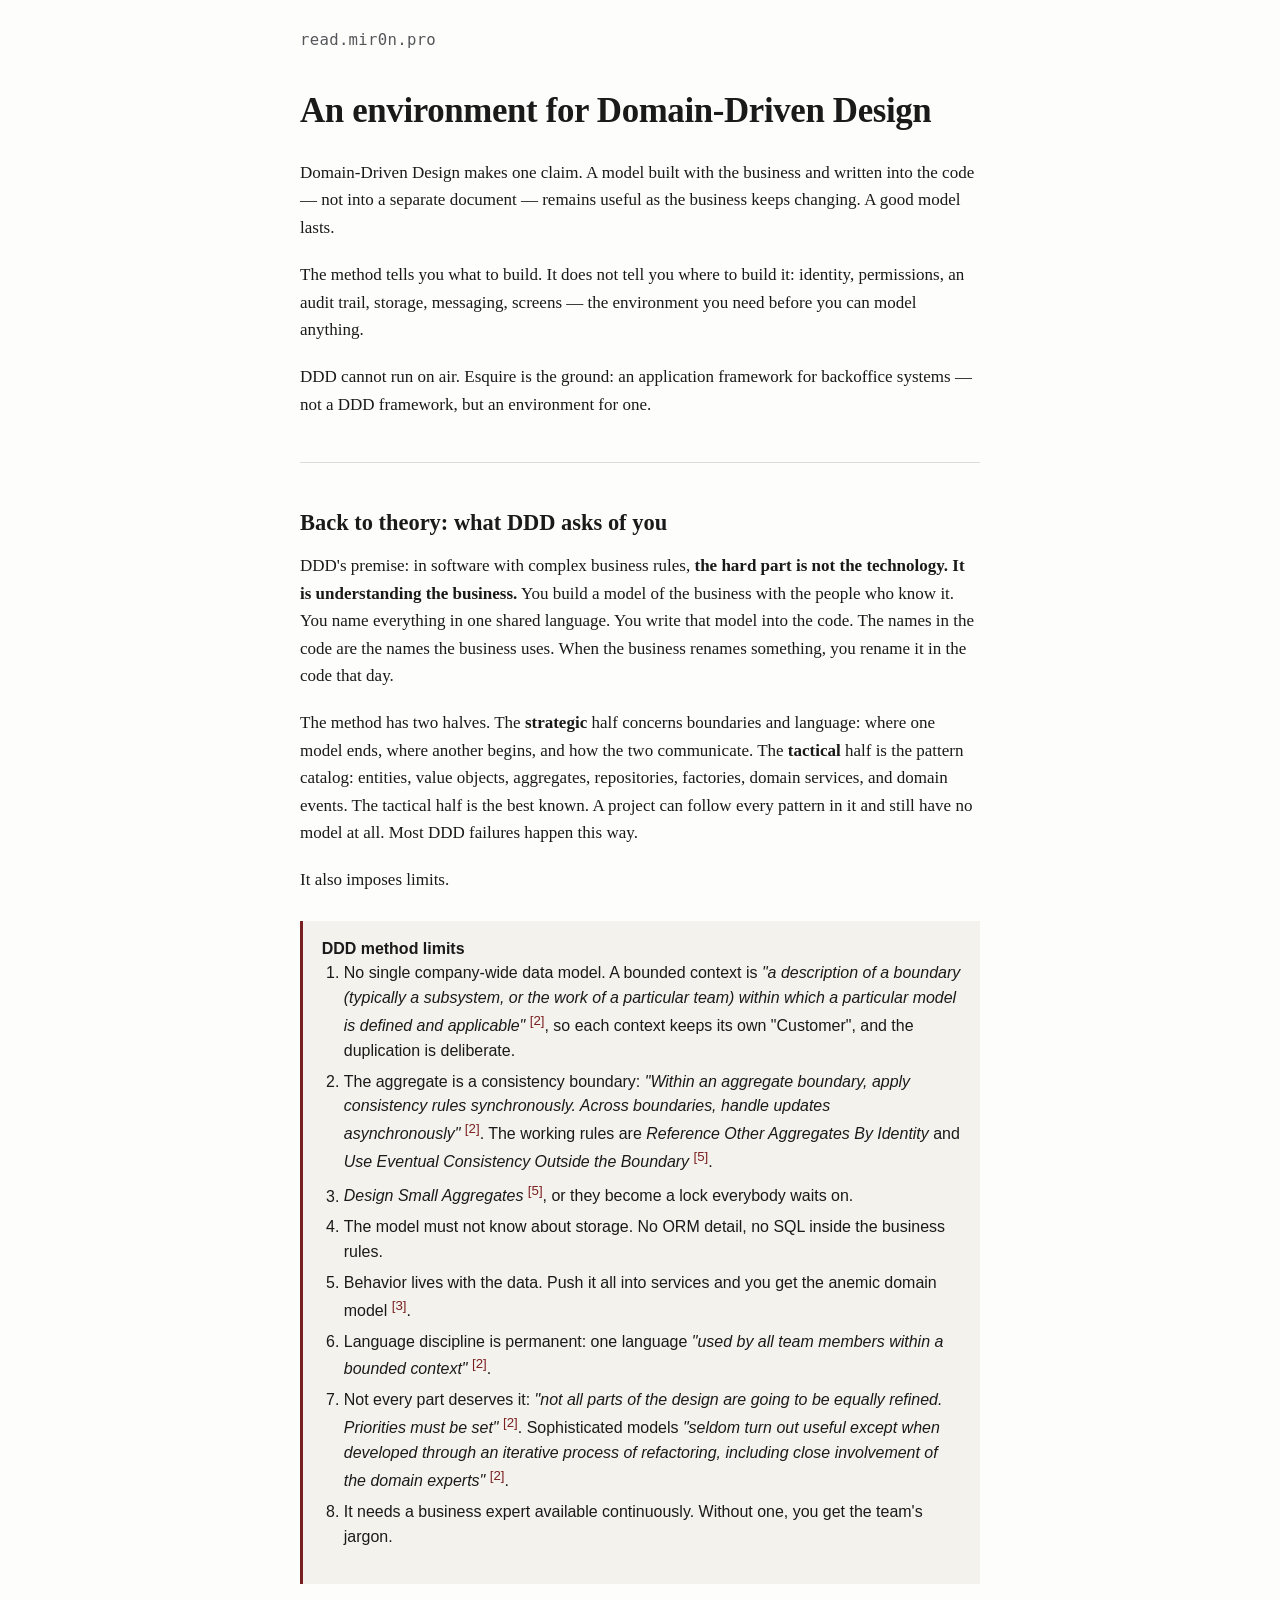
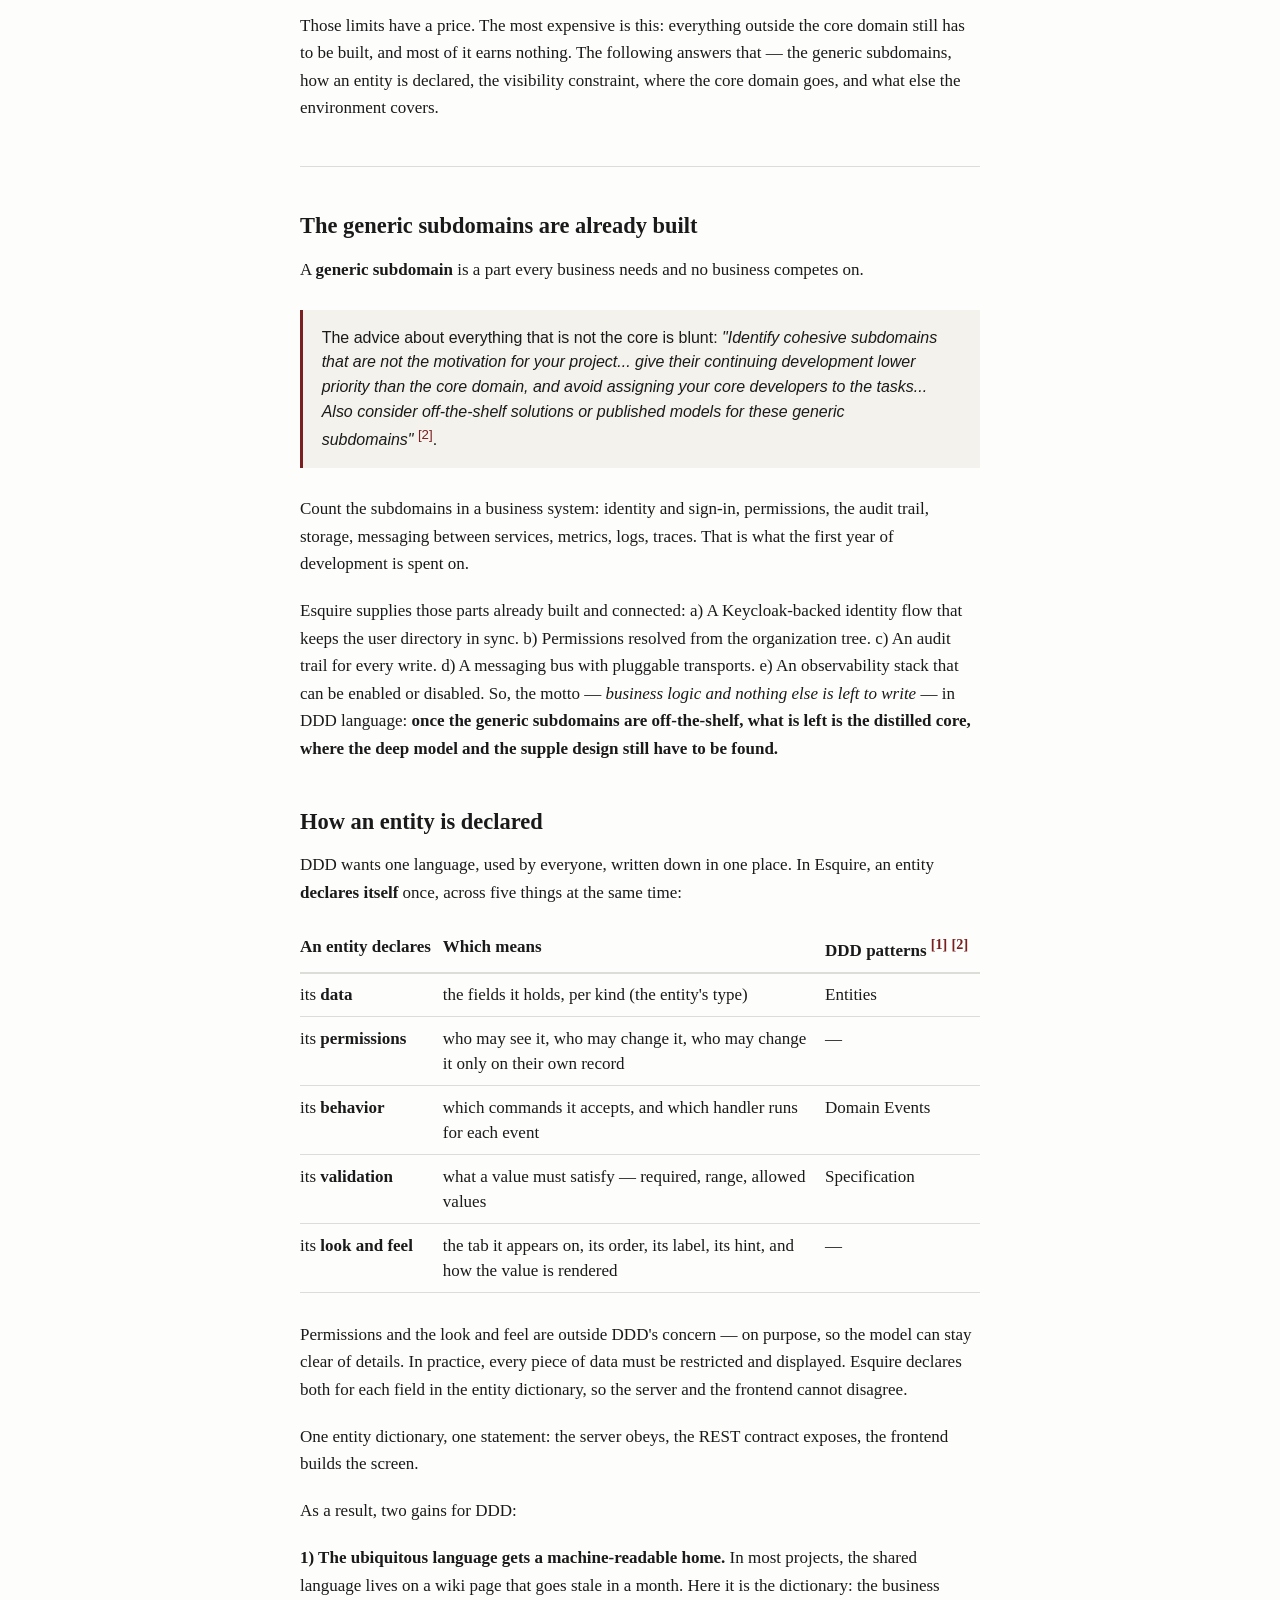
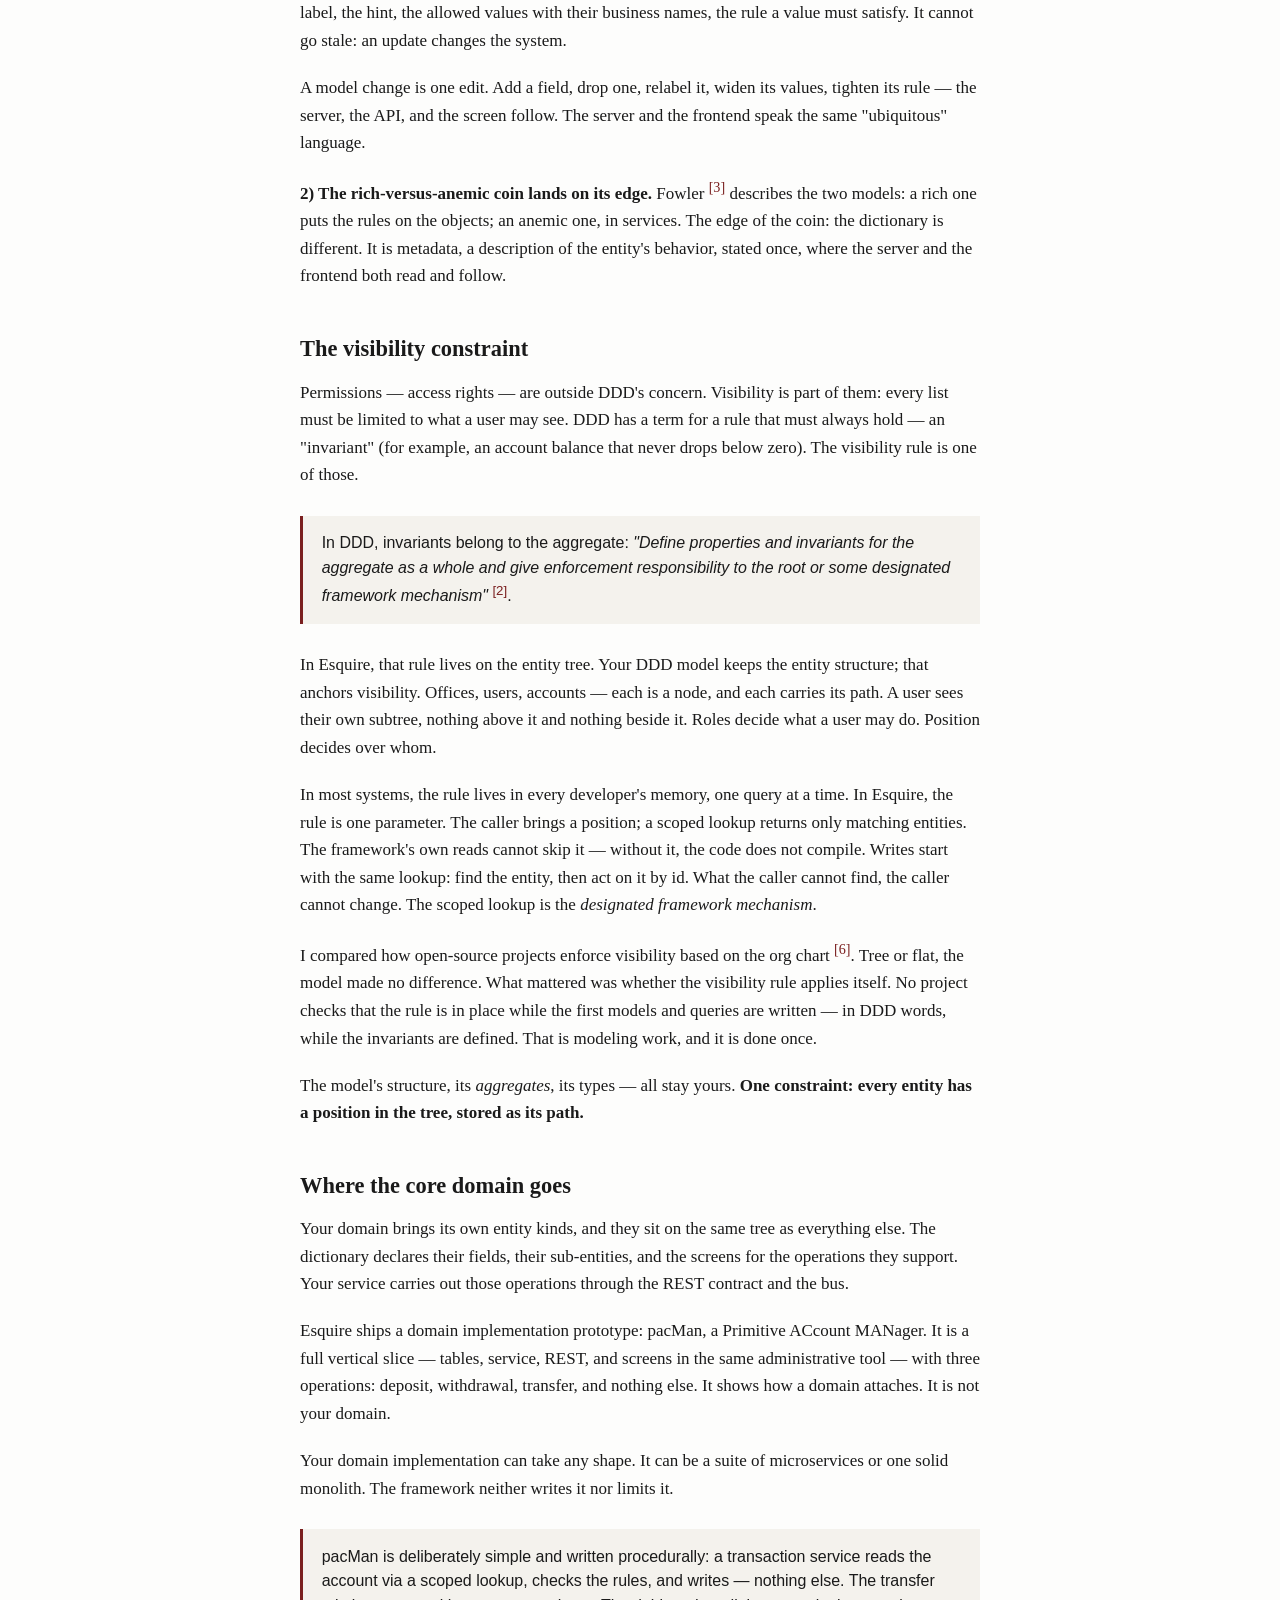
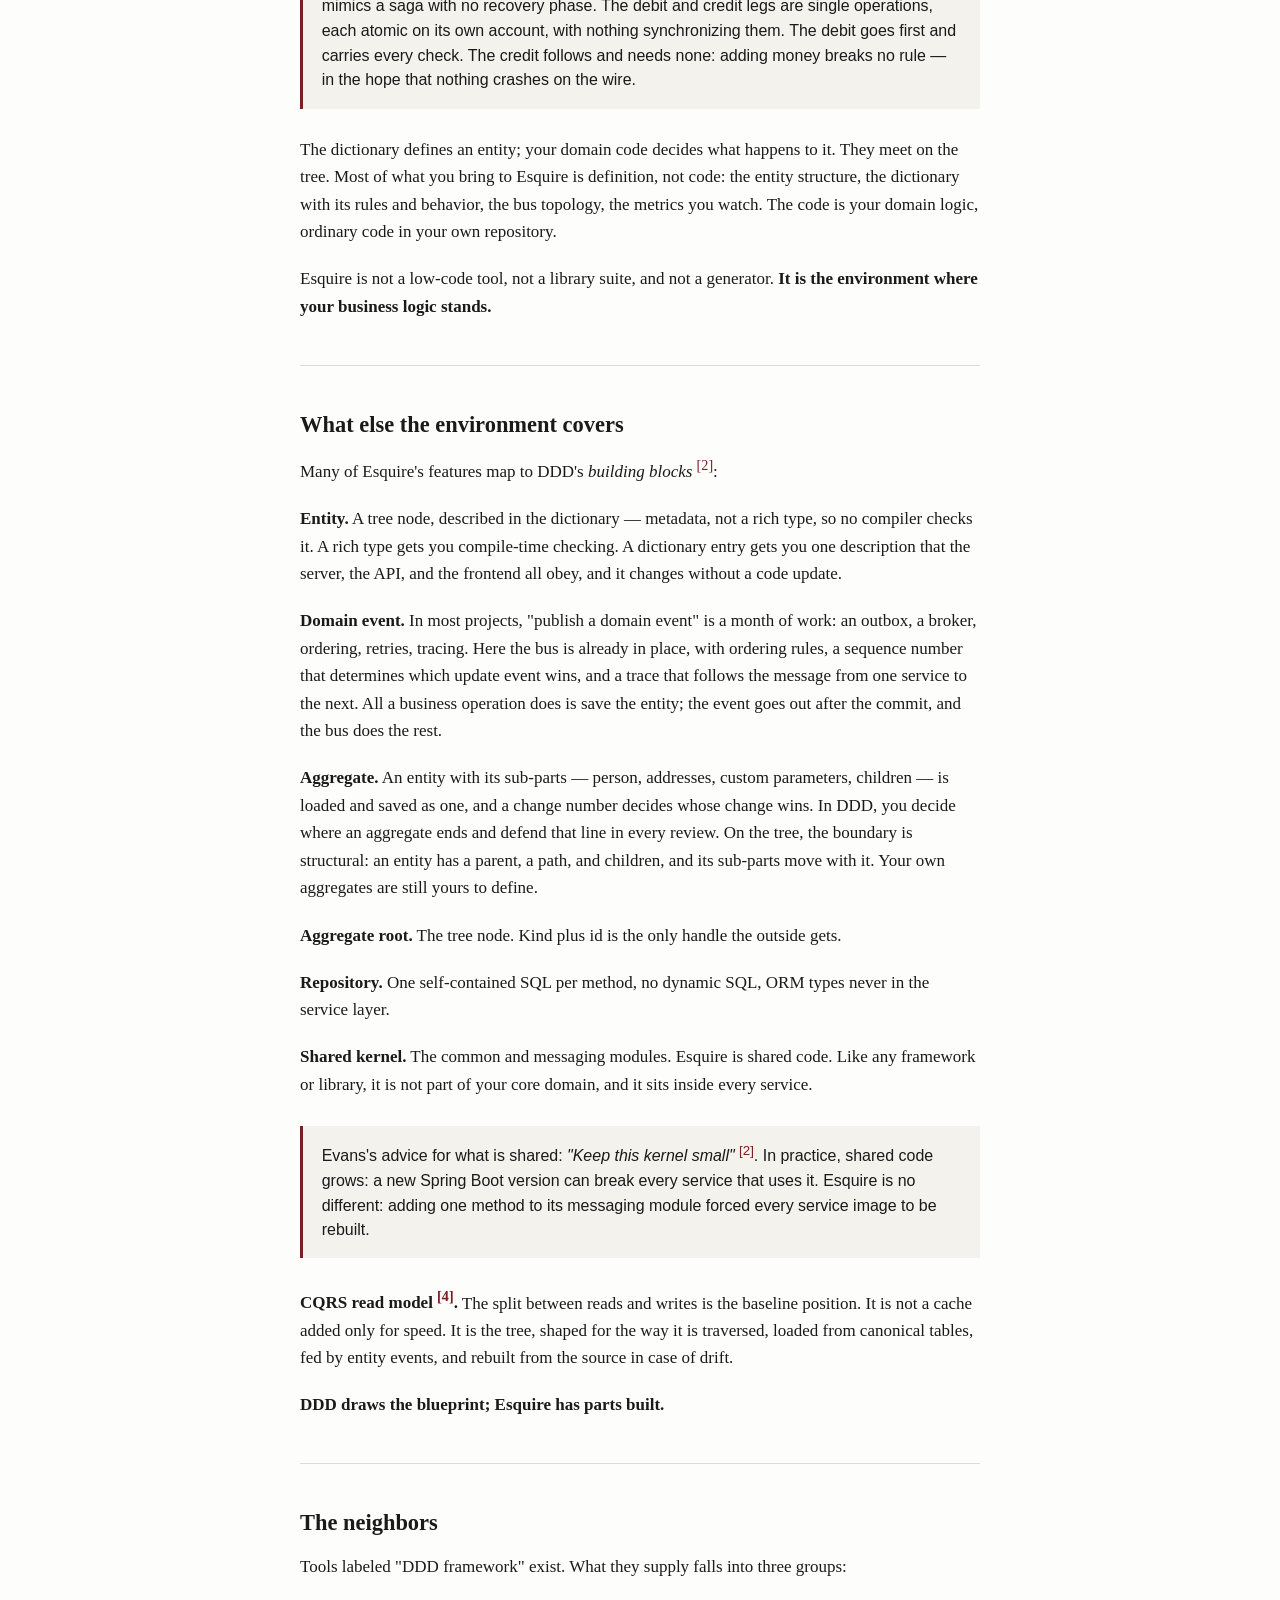
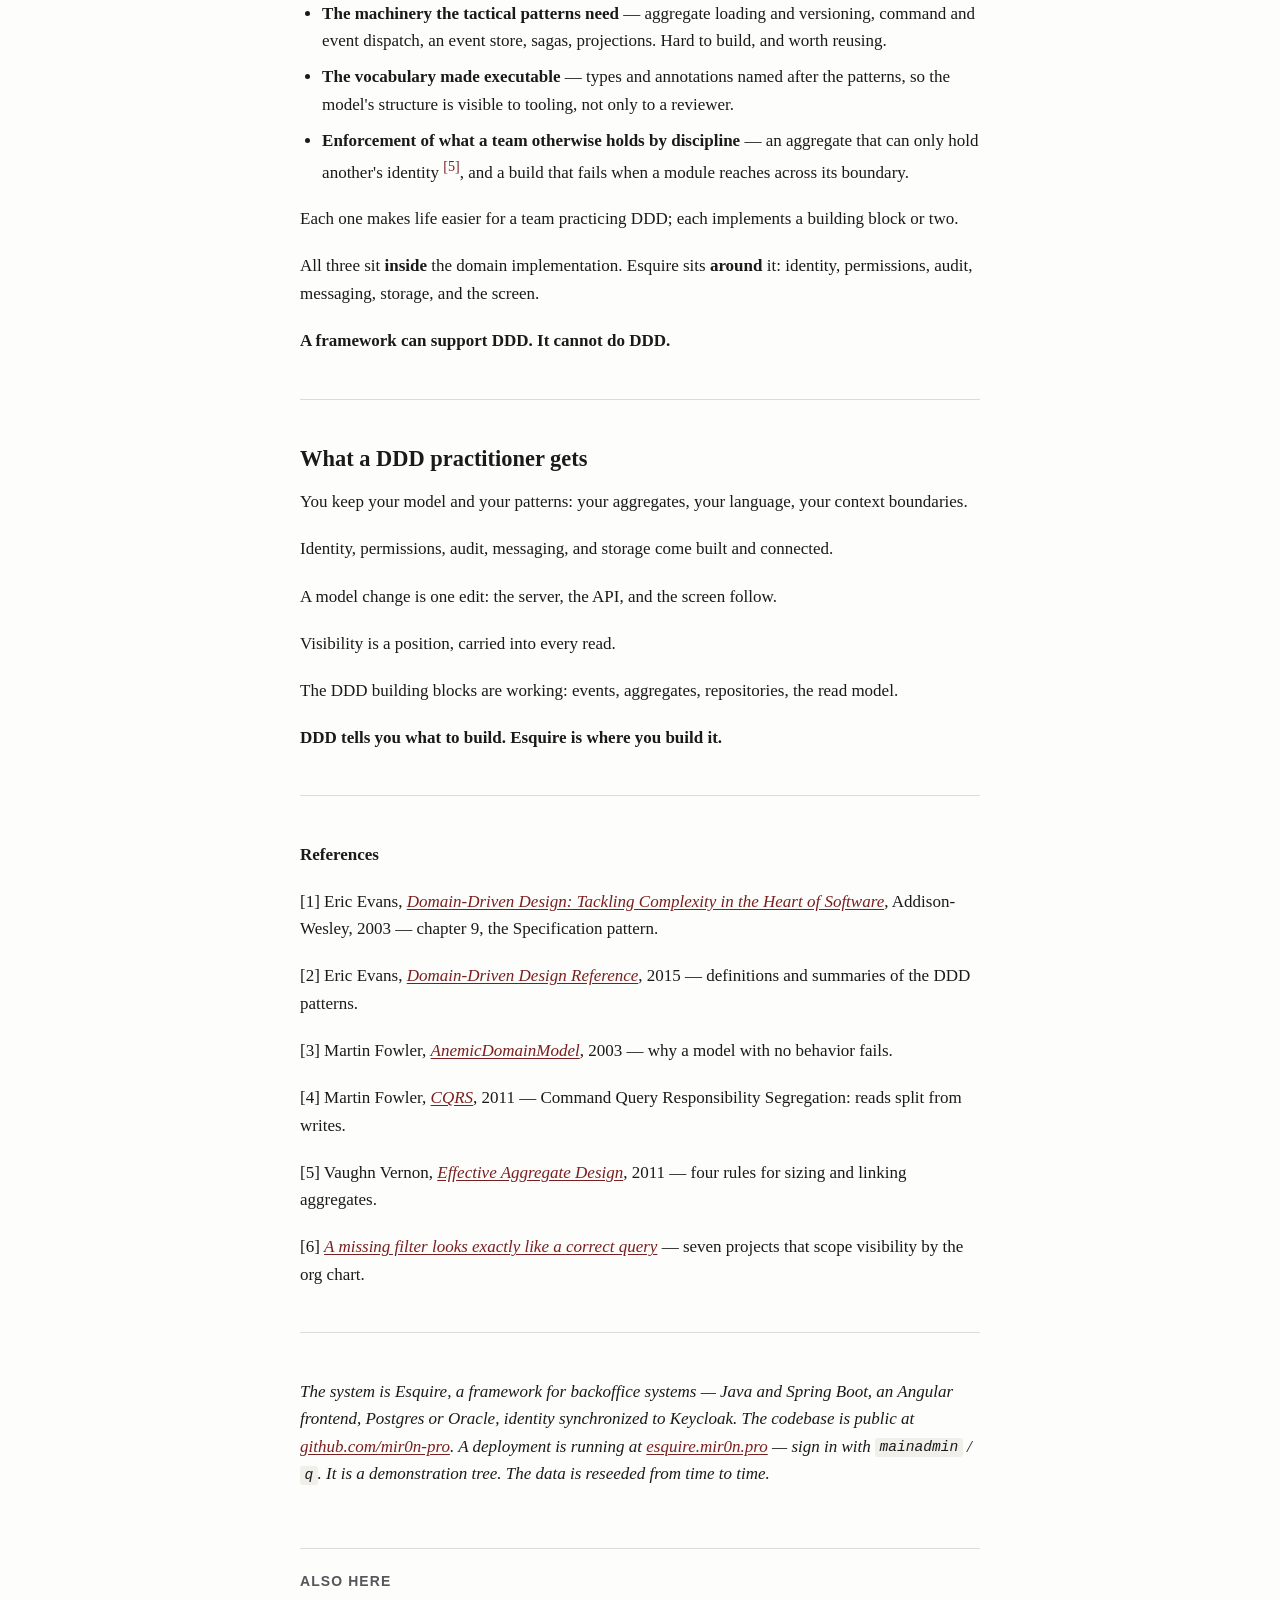
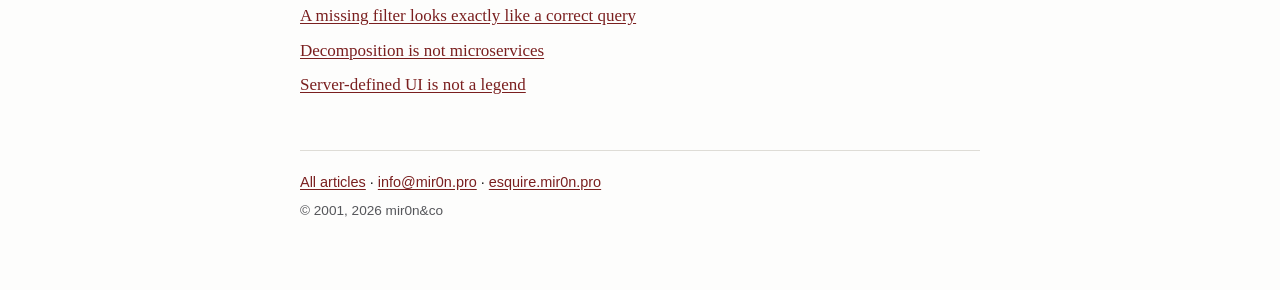
==== commit 1a22aa84: "2 articles complete" ====
--- a/ddd-environment/index.html
+++ b/ddd-environment/index.html
@@ -4,12 +4,12 @@
 <meta charset="utf-8">
 <meta name="viewport" content="width=device-width, initial-scale=1">
 <title>An environment for Domain-Driven Design</title>
-<meta name="description" content="DDD says get the generic subdomains cheaply. This is what it looks like when somebody hands them to you already joined -- measured against the method, including where it does not measure well.">
+<meta name="description" content="DDD tells you what to build, not where to build it. Identity, permissions, audit, messaging and storage arrive built and joined -- against one constraint on your model: every entity has a position in the tree.">
 <meta name="author" content="Yuri Miroshnikov">
 <link rel="canonical" href="https://read.mir0n.pro/ddd-environment/">
 <meta property="og:type" content="article">
 <meta property="og:title" content="An environment for Domain-Driven Design">
-<meta property="og:description" content="DDD says get the generic subdomains cheaply. This is what it looks like when somebody hands them to you already joined -- measured against the method, including where it does not measure well.">
+<meta property="og:description" content="DDD tells you what to build, not where to build it. Identity, permissions, audit, messaging and storage arrive built and joined -- against one constraint on your model: every entity has a position in the tree.">
 <meta property="og:url" content="https://read.mir0n.pro/ddd-environment/">
 <link rel="stylesheet" href="../style.css">
 </head>
@@ -20,208 +20,174 @@
 <main>
 <h1>An environment for Domain-Driven Design</h1>
 
-<p>Domain-Driven Design makes one big claim: that a model built with the business, and written into the code rather than into a document beside it, keeps earning its place as the business changes. A good model lasts.</p>
-
-<p>It is the method's most important claim and the one nobody can show you, because almost every article about DDD is written from a project that is eighteen months old.</p>
-
-<p>I can put a number against it. The entity model I am going to describe has been <strong>in production in a foreign-exchange trading business for twenty-five years, and it is running today</strong>. I wrote it from scratch starting in 2000; it went live in 2001 with two tiers and five hundred accounts, and it grew into a globally distributed platform carrying millions of accounts. In those years the storage engine was replaced, the architecture generation was replaced twice, the regulatory surface changed, and the company changed its brand. The way entities are structured and positioned did not change.</p>
-
-<p>Two things that number is not. It is not this code: the framework in this article is a <strong>new implementation</strong> of that model, written recently in Java, Spring Boot and Angular. And it is not a customer story &mdash; that business does not run this software. What has the twenty-five-year record is the <em>idea</em>, and the record is my own work, which is the only reason I can write about it at all.</p>
-
-<p>So this article is about what that model turned into, measured honestly against DDD &mdash; including the parts where it does not measure well.</p>
-
-<p>The short version:</p>
-
-<blockquote><p><strong>DDD tells you what to build. Esquire is where you build it.</strong></p></blockquote>
-
-<p>Not a DDD framework. An environment for one.</p>
-
-<hr>
-
-<h2>What DDD actually asks of you</h2>
-
-<p>Briefly, for readers who do not practise it, because the rest of this depends on it.</p>
-
-<p>DDD's premise is that in software with complicated business rules, <strong>the hard part is not the technology &mdash; it is understanding the business.</strong> So you build a model of the business together with the people who know it, you name everything in one shared language, and you write that model straight into the code. The names in the code are the names the business uses. When the business renames something, you rename it in the code that day.</p>
-
-<p>It has two halves. The <strong>strategic</strong> half is about boundaries and language &mdash; where one model ends and another begins, and how the two talk. The <strong>tactical</strong> half is the pattern catalogue: entities, value objects, aggregates, repositories, factories, domain services, domain events. The tactical half is the famous one, and a project can follow every pattern in it and still have no model at all. That is the usual way DDD fails.</p>
-
-<p>And it forces real limits, which is the part usually left out of articles like this one:</p>
-
-<ol>
-<li><strong>No single company-wide data model.</strong> Each context keeps its own "Customer", and the duplication is deliberate.</li>
-<li><strong>The aggregate is a consistency boundary</strong>, and the rules are hard: reference other aggregates by id only, change one aggregate per transaction, and anything that crosses aggregates is eventually consistent.</li>
-<li><strong>Aggregates stay small</strong>, or they become a lock everybody waits on.</li>
-<li><strong>The model must not know about storage</strong> &mdash; no ORM detail, no SQL inside the business rules.</li>
-<li><strong>Behaviour lives with the data.</strong> Push it all into services and you get the anemic model DDD names as the failure.</li>
-<li><strong>Language discipline is permanent.</strong></li>
-<li><strong>It is expensive, and it only pays on the core domain.</strong> Applying the whole catalogue to CRUD is the most common way DDD is misused.</li>
-<li><strong>It needs a business expert available continuously.</strong> Without one you get folklore.</li>
-</ol>
-
-<p>Item 7 is where this article starts.</p>
-
-<hr>
-
-<h2>One: it is the part of DDD you are told not to build</h2>
-
-<p>Evans' advice about your system's outskirts is unambiguous: find the <strong>core domain</strong>, put your best people on it, and get the <strong>generic subdomains</strong> as cheaply as you can. A generic subdomain is a part every business needs and no business competes on.</p>
-
-<p>Look at what that covers in a real backoffice system. Identity and sign-in. Permissions. The audit trail. Storage. The messaging between services. Metrics, logs and traces. Every one of those is a generic subdomain in DDD's own vocabulary, and every one of them is where projects actually spend their first year.</p>
-
-<p>Esquire is those, already built and already joined to each other: a Keycloak-backed identity flow with the user directory kept in step, permissions resolved from the organisation tree, an audit trail on every write, a messaging bus with pluggable transports, and an observability stack that can be switched on for a while and switched off again.</p>
-
-<p>So the framework's motto &mdash; <em>nothing else is left to write</em> &mdash; is a DDD statement that avoids the vocabulary: <strong>only the core domain is left to write.</strong></p>
-
-<p>That is the first move, and on its own it is only half true. A framework that filled the generic subdomains and nothing else would be a collection of libraries with a shared build.</p>
-
-<h2>Two: and it sets how an entity is declared</h2>
-
-<p>The second move is the one that makes it a framework rather than a library set, and it is the part DDD has no name for.</p>
-
-<p>In Esquire an entity <strong>declares itself</strong>, once, across five different things at the same time:</p>
+<p>Domain-Driven Design makes one claim. A model built with the business and written into the code — not into a separate document — remains useful as the business keeps changing. A good model lasts.</p>
+
+<p>The method tells you what to build. It does not tell you where to build it: identity, permissions, an audit trail, storage, messaging, screens — the environment you need before you can model anything.</p>
+
+<p>DDD cannot run on air. Esquire is the ground: an application framework for backoffice systems — not a DDD framework, but an environment for one.</p>
+
+<hr>
+
+<h2>Back to theory: what DDD asks of you</h2>
+
+<p>DDD's premise: in software with complex business rules, <strong>the hard part is not the technology. It is understanding the business.</strong> You build a model of the business with the people who know it. You name everything in one shared language. You write that model into the code. The names in the code are the names the business uses. When the business renames something, you rename it in the code that day.</p>
+
+<p>The method has two halves. The <strong>strategic</strong> half concerns boundaries and language: where one model ends, where another begins, and how the two communicate. The <strong>tactical</strong> half is the pattern catalog: entities, value objects, aggregates, repositories, factories, domain services, and domain events. The tactical half is the best known. A project can follow every pattern in it and still have no model at all. Most DDD failures happen this way.</p>
+
+<p>It also imposes limits.</p>
+
+<blockquote><p><strong>DDD method limits</strong></p><ol><li>No single company-wide data model. A bounded context is <em>"a description of a boundary (typically a subsystem, or the work of a particular team) within which a particular model is defined and applicable"</em>&nbsp;<sup><a href="#ref2">[2]</a></sup>, so each context keeps its own "Customer", and the duplication is deliberate.</li><li>The aggregate is a consistency boundary: <em>"Within an aggregate boundary, apply consistency rules synchronously. Across boundaries, handle updates asynchronously"</em>&nbsp;<sup><a href="#ref2">[2]</a></sup>. The working rules are <em>Reference Other Aggregates By Identity</em> and <em>Use Eventual Consistency Outside the Boundary</em>&nbsp;<sup><a href="#ref5">[5]</a></sup>.</li><li><em>Design Small Aggregates</em>&nbsp;<sup><a href="#ref5">[5]</a></sup>, or they become a lock everybody waits on.</li><li>The model must not know about storage. No ORM detail, no SQL inside the business rules.</li><li>Behavior lives with the data. Push it all into services and you get the anemic domain model&nbsp;<sup><a href="#ref3">[3]</a></sup>.</li><li>Language discipline is permanent: one language <em>"used by all team members within a bounded context"</em>&nbsp;<sup><a href="#ref2">[2]</a></sup>.</li><li>Not every part deserves it: <em>"not all parts of the design are going to be equally refined. Priorities must be set"</em>&nbsp;<sup><a href="#ref2">[2]</a></sup>. Sophisticated models <em>"seldom turn out useful except when developed through an iterative process of refactoring, including close involvement of the domain experts"</em>&nbsp;<sup><a href="#ref2">[2]</a></sup>.</li><li>It needs a business expert available continuously. Without one, you get the team's jargon.</li></ol></blockquote>
+
+<p>Those limits have a price. The most expensive is this: everything outside the core domain still has to be built, and most of it earns nothing. The following answers that — the generic subdomains, how an entity is declared, the visibility constraint, where the core domain goes, and what else the environment covers.</p>
+
+<hr>
+
+<h2>The generic subdomains are already built</h2>
+
+<p>A <strong>generic subdomain</strong> is a part every business needs and no business competes on.</p>
+
+<blockquote><p>The advice about everything that is not the core is blunt: <em>"Identify cohesive subdomains that are not the motivation for your project... give their continuing development lower priority than the core domain, and avoid assigning your core developers to the tasks... Also consider off-the-shelf solutions or published models for these generic subdomains"</em>&nbsp;<sup><a href="#ref2">[2]</a></sup>.</p></blockquote>
+
+<p>Count the subdomains in a business system: identity and sign-in, permissions, the audit trail, storage, messaging between services, metrics, logs, traces. That is what the first year of development is spent on.</p>
+
+<p>Esquire supplies those parts already built and connected: a) A Keycloak-backed identity flow that keeps the user directory in sync. b) Permissions resolved from the organization tree. c) An audit trail for every write. d) A messaging bus with pluggable transports. e) An observability stack that can be enabled or disabled. So, the motto — <em>business logic and nothing else is left to write</em> — in DDD language: <strong>once the generic subdomains are off-the-shelf, what is left is the distilled core, where the deep model and the supple design still have to be found.</strong></p>
+
+<h2>How an entity is declared</h2>
+
+<p>DDD wants one language, used by everyone, written down in one place. In Esquire, an entity <strong>declares itself</strong> once, across five things at the same time:</p>
 
 <div class="table-wrap">
 <table>
 <thead><tr>
 <th>An entity declares</th>
 <th>Which means</th>
+<th>DDD patterns&nbsp;<sup><a href="#ref1">[1]</a></sup>&nbsp;<sup><a href="#ref2">[2]</a></sup></th>
 </tr></thead>
 <tbody>
-<tr><td>its <strong>data</strong></td><td>the fields it holds, per kind</td></tr>
-<tr><td>its <strong>permissions</strong></td><td>who may see it, who may change it, who may change it only on their own record</td></tr>
-<tr><td>its <strong>behaviour</strong></td><td>which commands it accepts, and which handler runs for each event</td></tr>
-<tr><td>its <strong>validation</strong></td><td>what a value must satisfy &mdash; required, range, allowed values</td></tr>
-<tr><td>its <strong>look and feel</strong></td><td>the tab it appears on, its order, its label, its hint, how a code is shown as words</td></tr>
+<tr><td>its <strong>data</strong></td><td>the fields it holds, per kind (the entity's type)</td><td>Entities</td></tr>
+<tr><td>its <strong>permissions</strong></td><td>who may see it, who may change it, who may change it only on their own record</td><td>—</td></tr>
+<tr><td>its <strong>behavior</strong></td><td>which commands it accepts, and which handler runs for each event</td><td>Domain Events</td></tr>
+<tr><td>its <strong>validation</strong></td><td>what a value must satisfy — required, range, allowed values</td><td>Specification</td></tr>
+<tr><td>its <strong>look and feel</strong></td><td>the tab it appears on, its order, its label, its hint, and how the value is rendered</td><td>—</td></tr>
 </tbody></table></div>
 
-<p>One statement. The server obeys it, the REST contract exposes it, and the browser receives it and builds the dialog from it &mdash; the browser holds no second copy of the rule.</p>
-
-<p><strong>DDD has no pattern that spans those five.</strong> Its nearest ones each take a single column: Specification is the validation alone, Published Language is the contract alone, Entity is the data alone. And presentation is outside DDD's scope on purpose. So this is not a mapping exercise where the framework gets a DDD label pinned to each part; it is a concept the method does not carry.</p>
-
-<p>Two consequences are worth more than the description.</p>
-
-<p><strong>The ubiquitous language gets a machine-readable home.</strong> In most projects the shared language lives on a wiki page that is stale within a month. Here it is the running configuration: the field's business label, its hint, its allowed values with their business names, the rule it must satisfy. It cannot go stale, because changing it changes the screen. And it is single-sourced across the whole stack, so the language cannot drift between the server and the browser &mdash; which is the usual place a ubiquitous language quietly breaks in half.</p>
-
-<p><strong>And it is a third answer to the rich-versus-anemic argument.</strong> Fowler's split is between rules living on objects and rules living in services. Moving the <em>description</em> of an entity into data is neither: the rule is stated once, in a place both sides of the wire read. That is not better than rich types &mdash; see the honest half below, where a compiler cannot check a declaration &mdash; but it is a different axis, and the two combine rather than compete.</p>
-
-<h2>Three: it forces exactly one thing</h2>
-
-<p>This is the sentence I would most like a DDD reader to take away.</p>
-
-<p><strong>Esquire does not dictate your domain model.</strong> Entity structure, aggregation, your types, whether a rule lives on an object or in a procedure &mdash; all of it stays yours.</p>
-
-<p>The single thing it forces is that <strong>entities hang on the user access tree</strong>: every entity has a position, and that position is a stored path.</p>
-
-<p>One constraint, and here is what it buys.</p>
-
-<p>"Every list must be limited to what this user may see" is an invariant DDD can state and cannot enforce. It depends on every developer remembering it in every query, forever &mdash; and <strong>a query missing the filter looks exactly like a correct query.</strong> Nothing goes red. Not the compiler, not the linter, not code review, because there is nothing there to review.</p>
-
-<p>In Esquire visibility is resolved from the caller's position in the tree, on every read, because the position is a column on the row and the caller carries theirs. There is no filter to forget, because there is no filter to add.</p>
-
-<p>For a domain team that removes an entire class of rule from the model. Authorization stops being something the domain has to say, and becomes a property of where a thing sits.</p>
-
-<p>I did not arrive at that opinion on my own. Reading half a dozen open-source projects that scope authorization by hierarchy, the model turned out to be broadly the same everywhere &mdash; and the projects split cleanly into those where the scope can be forgotten and those where it cannot. The ones that made it structural all give the same reason, in their own words.</p>
-
-<h2>Four: and it does not hand you the tactical patterns</h2>
-
-<p>The declaration is data, and the accounting workflow that ships with the framework is procedural. If you want rich types with the rules on them, write them behind the declaration. The framework does not do it for you and does not stand in the way.</p>
-
-<p>That is the whole of the deal: <strong>an environment supplies the surroundings, never the domain code.</strong></p>
-
-<hr>
-
-<h2>What else falls out, once the environment is there</h2>
-
-<p>These are not claims about DDD &mdash; they are the parts that happen to line up with it, and every row was checked against the code.</p>
-
-<div class="table-wrap">
-<table>
-<thead><tr>
-<th>DDD</th>
-<th>Esquire</th>
-</tr></thead>
-<tbody>
-<tr><td>Ubiquitous Language</td><td>the entity dictionary &mdash; names, labels, allowed values, rules, defaults, read by server and browser alike</td></tr>
-<tr><td>Entity</td><td>a node on the tree: kind plus id; identity survives every field change</td></tr>
-<tr><td>Aggregate</td><td>the entity with its sub-parts &mdash; person, addresses, custom parameters, children &mdash; loaded and saved as one</td></tr>
-<tr><td>Aggregate root</td><td>the tree node; kind plus id is the only handle the outside gets</td></tr>
-<tr><td>Aggregate version</td><td>the change number on the row, which decides whose change wins</td></tr>
-<tr><td>Repository</td><td>one self-contained SQL per method, no dynamic SQL, ORM types never in the service layer</td></tr>
-<tr><td>Domain event</td><td>every save publishes an entity broadcast on the bus</td></tr>
-<tr><td>Specification</td><td>the validation rules in the dictionary, applied on the server and sent to the browser</td></tr>
-<tr><td>CQRS read model</td><td>the tree cache, fed by events, rebuilt from the canonical tables</td></tr>
-<tr><td>Anticorruption layer</td><td>the service that sits between the Esquire model and Keycloak's</td></tr>
-<tr><td>Shared kernel</td><td>the common and messaging modules</td></tr>
-</tbody></table></div>
-
-<p>Three of those deserve a sentence more.</p>
-
-<p><strong>Domain events cost nothing to publish.</strong> In a normal project "publish a domain event" is a month of work &mdash; an outbox, a broker, ordering, retries, tracing. Here the bus is already there, with ordering rules, a change number to settle which change wins, and a trace that follows the message across the hop. A business operation publishes its event by being written.</p>
-
-<p><strong>The read model is not a cache somebody added for speed.</strong> It is the tree shaped the way it is traversed, fed continuously by entity events and rebuildable from the canonical tables, with a content checksum and a sweep that reloads and swaps on drift. Most teams arrive at CQRS after the read shape stops matching the write shape, and skip the rebuild path because it is the expensive part. Here the split is the starting position.</p>
-
-<p><strong>Aggregate boundaries are structural rather than agreed.</strong> In DDD you decide where an aggregate ends and then defend that line in review forever. Here ownership is the shape of the data: an entity has a parent, a path and children, and its sub-parts move with it.</p>
-
-<hr>
-
-<h2>The honest half</h2>
-
-<p>None of the above is believable without this section, and none of these is an accident.</p>
-
-<p><strong>The services are not bounded contexts.</strong> Everyone assumes many services means many contexts. These six do not: they speak one language about one tree and share a kernel. They are a <em>functional partition of one context</em>. The proof is that they can be folded together at will &mdash; three of them run as a single process in the compact deployment, and a fourth is carried next to the gateway. Contexts, by definition, cannot be merged like that.</p>
-
-<p>What does <strong>not</strong> follow is that Esquire hosts only one context. A tree with its own kinds and its own tools is a context, and a deployment carries as many trees as you like. The context map is drawn <em>between</em> trees, not around the framework &mdash; which is the same point as the spine: an environment does not occupy a cell on the map, the map is drawn inside it.</p>
-
-<p><strong>The shared kernel is large, and the cost is measured rather than theoretical.</strong> DDD warns that a shared kernel must stay small, because a change to it is a change for everyone. Ours is not small. In the last release, adding one method to the messaging module forced every service image to be rebuilt, because each image bakes its own copy of that jar. That is the warning arriving on schedule.</p>
-
-<p><strong>The declaration is data, so no compiler checks it.</strong> That is the real cost of the five-column declaration described above. A rich type gets you compile-time checking of the rules; a dictionary entry gets you one description that the server, the API and the browser all obey, changeable without a browser release. Those are different trades, and I would not pretend the second dominates the first.</p>
-
-<p><strong>The shipped accounting workflow is procedural, with anemic entities</strong> &mdash; a processor reads both accounts, checks the rules, writes both legs. Say whose choice that is: that workflow is the <em>domain adapter</em>, a small worked example plugged into the seam to show how a domain attaches. It is the part a team replaces, and every observation about how it is written describes it and not the framework. In fairness it is also defensible in DDD's own vocabulary &mdash; behaviour that belongs to no single entity is a Domain Service, and a two-legged transfer is the textbook case.</p>
-
-<p><strong>It writes both legs in one transaction</strong>, where strict DDD would make the second leg an eventually-consistent reaction to an event, because it is a second aggregate. That workflow chose immediate consistency, which is what accounting expects. The bus is right there for a domain that prefers the strict rule.</p>
-
-<p><strong>The dictionary covers nouns, not verbs.</strong> It states the language of the data &mdash; fields, values, rules. The language of the actions lives in the command surface and the operation codes. A ubiquitous language covers both, and this is the clearest place the framework could go further.</p>
-
-<p><strong>And adopting an environment costs more than calling a library.</strong> The tree, the kinds, the dictionary and the bus arrive as a set. Leaving is not a small job. That is the honest price of everything in the first half of this article, and any version of this piece that leaves it out is selling something.</p>
-
-<p>It is also not a low-code tool and not a generator. Real Java, written by developers, in their own modules.</p>
-
-<hr>
-
-<h2>The neighbours</h2>
-
-<p>There are tools that carry the label "DDD framework", and it would be poor form to write all this while implying the field is empty. What they supply falls into three kinds:</p>
+<p>Permissions and the look and feel are outside DDD's concern — on purpose, so the model can stay clear of details. In practice, every piece of data must be restricted and displayed. Esquire declares both for each field in the entity dictionary, so the server and the frontend cannot disagree.</p>
+
+<p>One entity dictionary, one statement: the server obeys, the REST contract exposes, the frontend builds the screen.</p>
+
+<p>As a result, two gains for DDD:</p>
+
+<p><strong>1) The ubiquitous language gets a machine-readable home.</strong> In most projects, the shared language lives on a wiki page that goes stale in a month. Here it is the dictionary: the business label, the hint, the allowed values with their business names, the rule a value must satisfy. It cannot go stale: an update changes the system.</p>
+
+<p>A model change is one edit. Add a field, drop one, relabel it, widen its values, tighten its rule — the server, the API, and the screen follow. The server and the frontend speak the same "ubiquitous" language.</p>
+
+<p><strong>2) The rich-versus-anemic coin lands on its edge.</strong> Fowler&nbsp;<sup><a href="#ref3">[3]</a></sup> describes the two models: a rich one puts the rules on the objects; an anemic one, in services. The edge of the coin: the dictionary is different. It is metadata, a description of the entity's behavior, stated once, where the server and the frontend both read and follow.</p>
+
+<h2>The visibility constraint</h2>
+
+<p>Permissions — access rights — are outside DDD's concern. Visibility is part of them: every list must be limited to what a user may see. DDD has a term for a rule that must always hold — an "invariant" (for example, an account balance that never drops below zero). The visibility rule is one of those.</p>
+
+<blockquote><p>In DDD, invariants belong to the aggregate: <em>"Define properties and invariants for the aggregate as a whole and give enforcement responsibility to the root or some designated framework mechanism"</em>&nbsp;<sup><a href="#ref2">[2]</a></sup>.</p></blockquote>
+
+<p>In Esquire, that rule lives on the entity tree. Your DDD model keeps the entity structure; that anchors visibility. Offices, users, accounts — each is a node, and each carries its path. A user sees their own subtree, nothing above it and nothing beside it. Roles decide what a user may do. Position decides over whom.</p>
+
+<p>In most systems, the rule lives in every developer's memory, one query at a time. In Esquire, the rule is one parameter. The caller brings a position; a scoped lookup returns only matching entities. The framework's own reads cannot skip it — without it, the code does not compile. Writes start with the same lookup: find the entity, then act on it by id. What the caller cannot find, the caller cannot change. The scoped lookup is the <em>designated framework mechanism</em>.</p>
+
+<p>I compared how open-source projects enforce visibility based on the org chart&nbsp;<sup><a href="#ref6">[6]</a></sup>. Tree or flat, the model made no difference. What mattered was whether the visibility rule applies itself. No project checks that the rule is in place while the first models and queries are written — in DDD words, while the invariants are defined. That is modeling work, and it is done once.</p>
+
+<p>The model's structure, its <em>aggregates</em>, its types — all stay yours. <strong>One constraint: every entity has a position in the tree, stored as its path.</strong></p>
+
+<h2>Where the core domain goes</h2>
+
+<p>Your domain brings its own entity kinds, and they sit on the same tree as everything else. The dictionary declares their fields, their sub-entities, and the screens for the operations they support. Your service carries out those operations through the REST contract and the bus.</p>
+
+<p>Esquire ships a domain implementation prototype: pacMan, a Primitive ACcount MANager. It is a full vertical slice — tables, service, REST, and screens in the same administrative tool — with three operations: deposit, withdrawal, transfer, and nothing else. It shows how a domain attaches. It is not your domain.</p>
+
+<p>Your domain implementation can take any shape. It can be a suite of microservices or one solid monolith. The framework neither writes it nor limits it.</p>
+
+<blockquote><p>pacMan is deliberately simple and written procedurally: a transaction service reads the account via a scoped lookup, checks the rules, and writes — nothing else. The transfer mimics a saga with no recovery phase. The debit and credit legs are single operations, each atomic on its own account, with nothing synchronizing them. The debit goes first and carries every check. The credit follows and needs none: adding money breaks no rule — in the hope that nothing crashes on the wire.</p></blockquote>
+
+<p>The dictionary defines an entity; your domain code decides what happens to it. They meet on the tree. Most of what you bring to Esquire is definition, not code: the entity structure, the dictionary with its rules and behavior, the bus topology, the metrics you watch. The code is your domain logic, ordinary code in your own repository.</p>
+
+<p>Esquire is not a low-code tool, not a library suite, and not a generator. <strong>It is the environment where your business logic stands.</strong></p>
+
+<hr>
+
+<h2>What else the environment covers</h2>
+
+<p>Many of Esquire's features map to DDD's <em>building blocks</em>&nbsp;<sup><a href="#ref2">[2]</a></sup>:</p>
+
+<p><strong>Entity.</strong> A tree node, described in the dictionary — metadata, not a rich type, so no compiler checks it. A rich type gets you compile-time checking. A dictionary entry gets you one description that the server, the API, and the frontend all obey, and it changes without a code update.</p>
+
+<p><strong>Domain event.</strong> In most projects, "publish a domain event" is a month of work: an outbox, a broker, ordering, retries, tracing. Here the bus is already in place, with ordering rules, a sequence number that determines which update event wins, and a trace that follows the message from one service to the next. All a business operation does is save the entity; the event goes out after the commit, and the bus does the rest.</p>
+
+<p><strong>Aggregate.</strong> An entity with its sub-parts — person, addresses, custom parameters, children — is loaded and saved as one, and a change number decides whose change wins. In DDD, you decide where an aggregate ends and defend that line in every review. On the tree, the boundary is structural: an entity has a parent, a path, and children, and its sub-parts move with it. Your own aggregates are still yours to define.</p>
+
+<p><strong>Aggregate root.</strong> The tree node. Kind plus id is the only handle the outside gets.</p>
+
+<p><strong>Repository.</strong> One self-contained SQL per method, no dynamic SQL, ORM types never in the service layer.</p>
+
+<p><strong>Shared kernel.</strong> The common and messaging modules. Esquire is shared code. Like any framework or library, it is not part of your core domain, and it sits inside every service.</p>
+
+<blockquote><p>Evans's advice for what is shared: <em>"Keep this kernel small"</em>&nbsp;<sup><a href="#ref2">[2]</a></sup>. In practice, shared code grows: a new Spring Boot version can break every service that uses it. Esquire is no different: adding one method to its messaging module forced every service image to be rebuilt.</p></blockquote>
+
+<p><strong>CQRS read model&nbsp;<sup><a href="#ref4">[4]</a></sup>.</strong> The split between reads and writes is the baseline position. It is not a cache added only for speed. It is the tree, shaped for the way it is traversed, loaded from canonical tables, fed by entity events, and rebuilt from the source in case of drift.</p>
+
+<p><strong>DDD draws the blueprint; Esquire has parts built.</strong></p>
+
+<hr>
+
+<h2>The neighbors</h2>
+
+<p>Tools labeled "DDD framework" exist. What they supply falls into three groups:</p>
 
 <ul>
-<li><strong>The machinery the tactical patterns need</strong> &mdash; aggregate loading and versioning, command and event dispatch, an event store, sagas, projections. Genuinely hard, genuinely reusable.</li>
-<li><strong>The vocabulary made executable</strong> &mdash; types and annotations named after the patterns, so the model's structure is visible to tooling instead of living in a reviewer's head.</li>
-<li><strong>Enforcement of what a team otherwise holds by discipline</strong> &mdash; no object references across aggregates, module boundaries a build fails on.</li>
+<li><strong>The machinery the tactical patterns need</strong> — aggregate loading and versioning, command and event dispatch, an event store, sagas, projections. Hard to build, and worth reusing.</li>
+<li><strong>The vocabulary made executable</strong> — types and annotations named after the patterns, so the model's structure is visible to tooling, not only to a reviewer.</li>
+<li><strong>Enforcement of what a team otherwise holds by discipline</strong> — an aggregate that can only hold another's identity&nbsp;<sup><a href="#ref5">[5]</a></sup>, and a build that fails when a module reaches across its boundary.</li>
 </ul>
 
-<p>All three sit <strong>inside</strong> the domain. Esquire sits <strong>around</strong> it: identity, permissions, audit, messaging, storage, the screen. Different slots, and in principle they compose &mdash; aggregates from such a framework could be the implementation behind an Esquire entity declaration, because the declaration constrains how an entity is <em>described</em>, not how it is <em>modelled</em>.</p>
-
-<p>Which is also why I will not accept the label for this:</p>
-
-<blockquote><p><strong>A framework can support DDD. It cannot do DDD.</strong></p></blockquote>
-
-<p>The design is finding the model with the business, naming it, and deciding where the boundaries fall. That is work done with people. Anything claiming otherwise is selling the mechanics under the name of the method.</p>
-
-<hr>
-
-<h2>What a DDD practitioner actually gets</h2>
-
-<p>You keep your model and your patterns. You keep your aggregates, your language, your context boundaries &mdash; Esquire does not find those for you, and no framework does; deciding where one context ends is work done with the business, and booking that as a framework's limitation would be dishonest.</p>
-
-<p>What you put down is identity, permissions, audit, messaging, storage and the plumbing between them.</p>
-
-<p>What you gain, beyond the time, is one invariant you can no longer forget.</p>
-
-<p>And if the twenty-five years at the top is worth anything to you, it is worth this much: the thing that survived all that replacement underneath was not the pattern catalogue. It was the decision about how entities are structured and where they sit. That is a strategic-half result, not a tactical one, which is the part of DDD that fewer people practise and the part that turned out to matter.</p>
-
-<hr>
-
-<p><em>The system is Esquire, a framework for backoffice systems &mdash; Java and Spring Boot, an Angular front end, Postgres or Oracle, identity synchronised to Keycloak. It runs as eight processes, or five, or four, from the same code &mdash; the composition is chosen at deployment. The four repositories are public at <a href="https://github.com/mir0n-pro">github.com/mir0n-pro</a>. A deployment is running at <a href="https://esquire.mir0n.pro">esquire.mir0n.pro</a> &mdash; sign in with <code>mainadmin</code> / <code>q</code>, it is a demonstration tree and it is seeded fresh with each release.</em></p>
+<p>Each one makes life easier for a team practicing DDD; each implements a building block or two.</p>
+
+<p>All three sit <strong>inside</strong> the domain implementation. Esquire sits <strong>around</strong> it: identity, permissions, audit, messaging, storage, and the screen.</p>
+
+<p><strong>A framework can support DDD. It cannot do DDD.</strong></p>
+
+<hr>
+
+<h2>What a DDD practitioner gets</h2>
+
+<p>You keep your model and your patterns: your aggregates, your language, your context boundaries.</p>
+
+<p>Identity, permissions, audit, messaging, and storage come built and connected.</p>
+
+<p>A model change is one edit: the server, the API, and the screen follow.</p>
+
+<p>Visibility is a position, carried into every read.</p>
+
+<p>The DDD building blocks are working: events, aggregates, repositories, the read model.</p>
+
+<p><strong>DDD tells you what to build. Esquire is where you build it.</strong></p>
+
+<hr>
+
+<p><strong>References</strong></p>
+
+<p class="reference" id="ref1">[1] Eric Evans, <a href="https://www.informit.com/store/domain-driven-design-tackling-complexity-in-the-heart-9780321125217"><em>Domain-Driven Design: Tackling Complexity in the Heart of Software</em></a>, Addison-Wesley, 2003 — chapter 9, the Specification pattern.</p>
+
+<p class="reference" id="ref2">[2] Eric Evans, <a href="https://www.domainlanguage.com/ddd/reference/"><em>Domain-Driven Design Reference</em></a>, 2015 — definitions and summaries of the DDD patterns.</p>
+
+<p class="reference" id="ref3">[3] Martin Fowler, <a href="https://martinfowler.com/bliki/AnemicDomainModel.html"><em>AnemicDomainModel</em></a>, 2003 — why a model with no behavior fails.</p>
+
+<p class="reference" id="ref4">[4] Martin Fowler, <a href="https://martinfowler.com/bliki/CQRS.html"><em>CQRS</em></a>, 2011 — Command Query Responsibility Segregation: reads split from writes.</p>
+
+<p class="reference" id="ref5">[5] Vaughn Vernon, <a href="https://www.dddcommunity.org/library/vernon_2011/"><em>Effective Aggregate Design</em></a>, 2011 — four rules for sizing and linking aggregates.</p>
+
+<p class="reference" id="ref6">[6] <a href="https://read.mir0n.pro/missing-filter/"><em>A missing filter looks exactly like a correct query</em></a> — seven projects that scope visibility by the org chart.</p>
+
+<hr>
+
+<p><em>The system is Esquire, a framework for backoffice systems — Java and Spring Boot, an Angular frontend, Postgres or Oracle, identity synchronized to Keycloak. The codebase is public at <a href="https://github.com/mir0n-pro/esquire.services#readme">github.com/mir0n-pro</a>. A deployment is running at <a href="https://esquire.mir0n.pro">esquire.mir0n.pro</a> — sign in with <code>mainadmin</code> / <code>q</code>. It is a demonstration tree. The data is reseeded from time to time.</em></p>
 </main>
 <aside class="also">
 <h2>Also here</h2>
--- a/style.css
+++ b/style.css
@@ -118,9 +118,11 @@
     padding: 0.9rem 1.1rem;
     background: var(--quote);
     border-left: 3px solid var(--accent);
-}
-
-blockquote p { margin: 0; font-size: 1.05rem; }
+    font-family: -apple-system, BlinkMacSystemFont, "Segoe UI", Roboto, Helvetica, Arial, sans-serif;
+}
+
+blockquote p, blockquote li { margin: 0; font-size: 0.94rem; line-height: 1.55; }
+blockquote li + li { margin-top: 0.35rem; }
 
 hr {
     border: 0;
@@ -159,9 +161,22 @@
 table {
     border-collapse: collapse;
     width: 100%;
-    font-family: -apple-system, BlinkMacSystemFont, "Segoe UI", Roboto, Helvetica, Arial, sans-serif;
-    font-size: 0.88rem;
-    line-height: 1.45;
+    font-family: inherit;
+    font-size: 1rem;
+    line-height: 1.5;
+}
+
+/* Numbered citations: the marker jumps to the reference, the reference is easy to find again. */
+sup a { text-decoration: none; }
+sup a:hover { text-decoration: underline; }
+p.reference { scroll-margin-top: 1.5rem; }
+p.reference:target { background: var(--mark, rgba(255, 221, 87, 0.28)); }
+
+/* A table with no header row is prose in rows -- the appendix -- so it keeps the reading face. */
+table.prose {
+    font-family: inherit;
+    font-size: 1rem;
+    line-height: 1.6;
 }
 
 th, td {
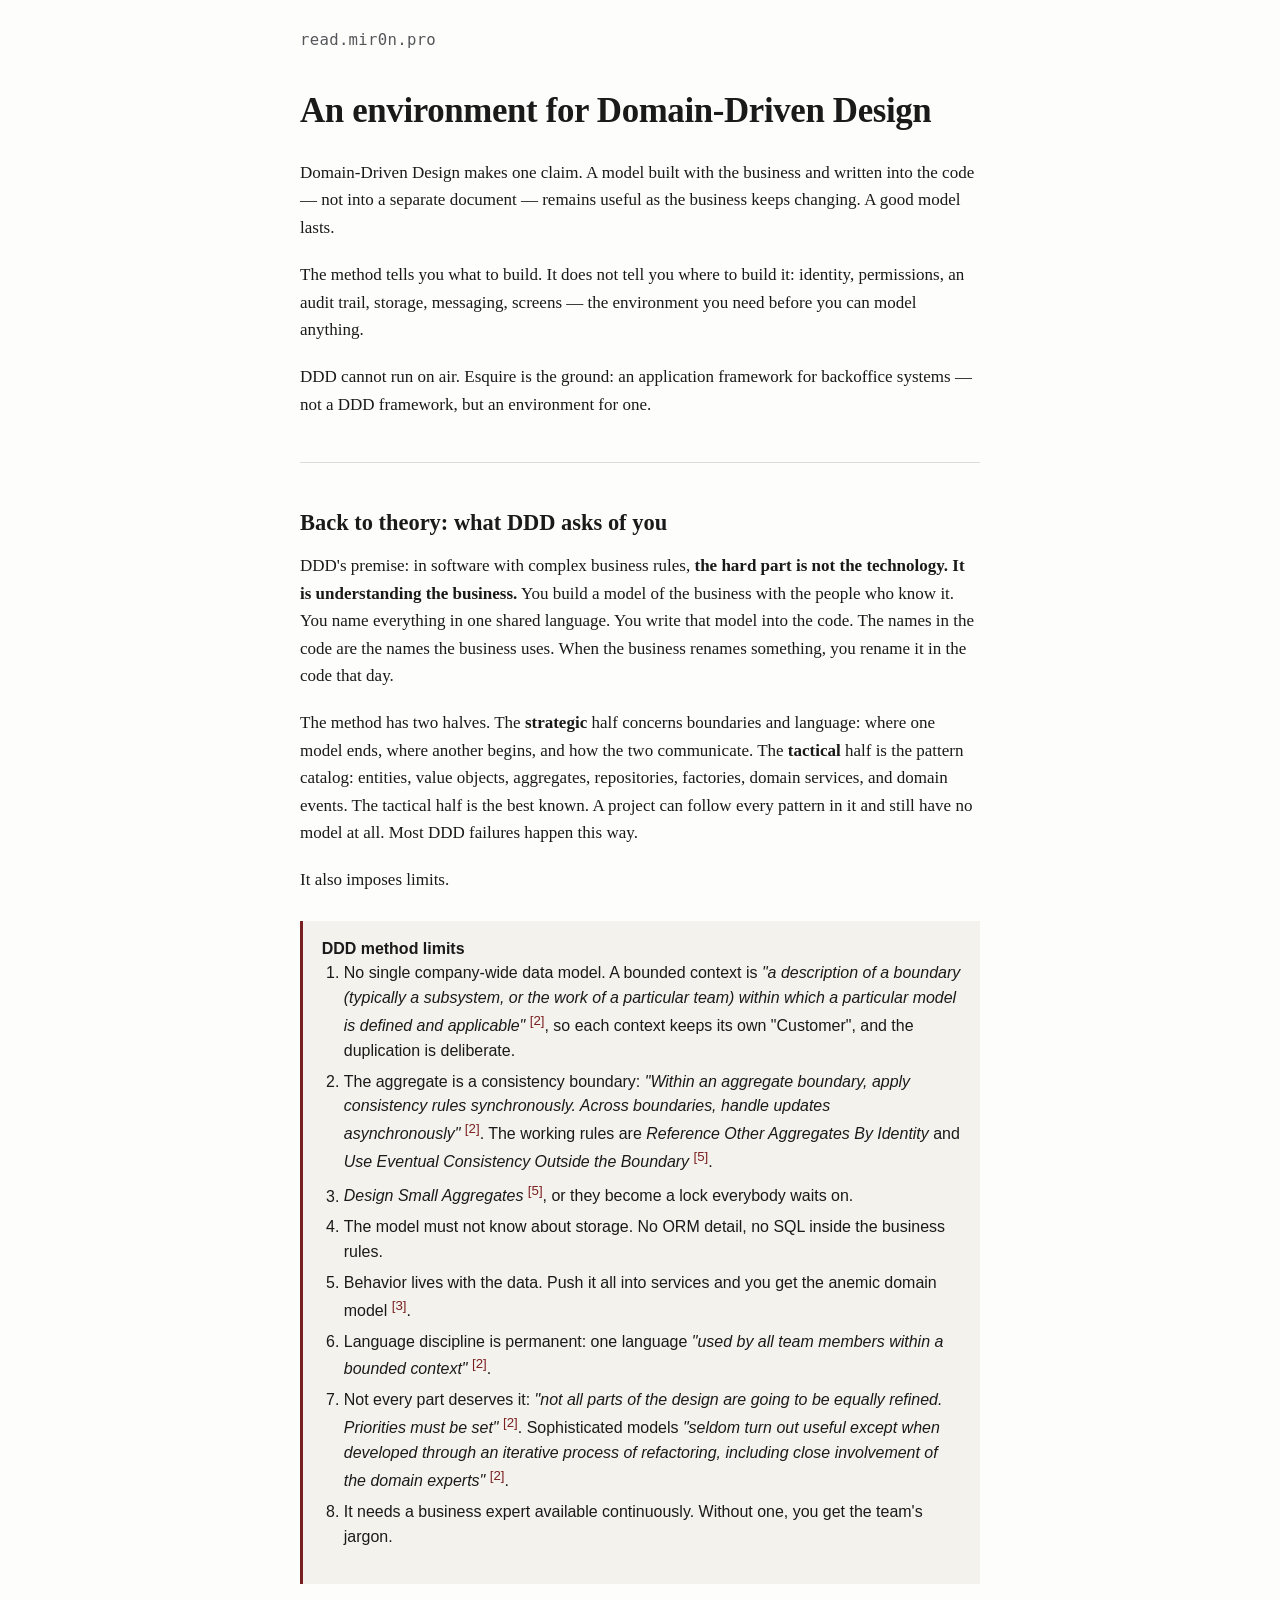
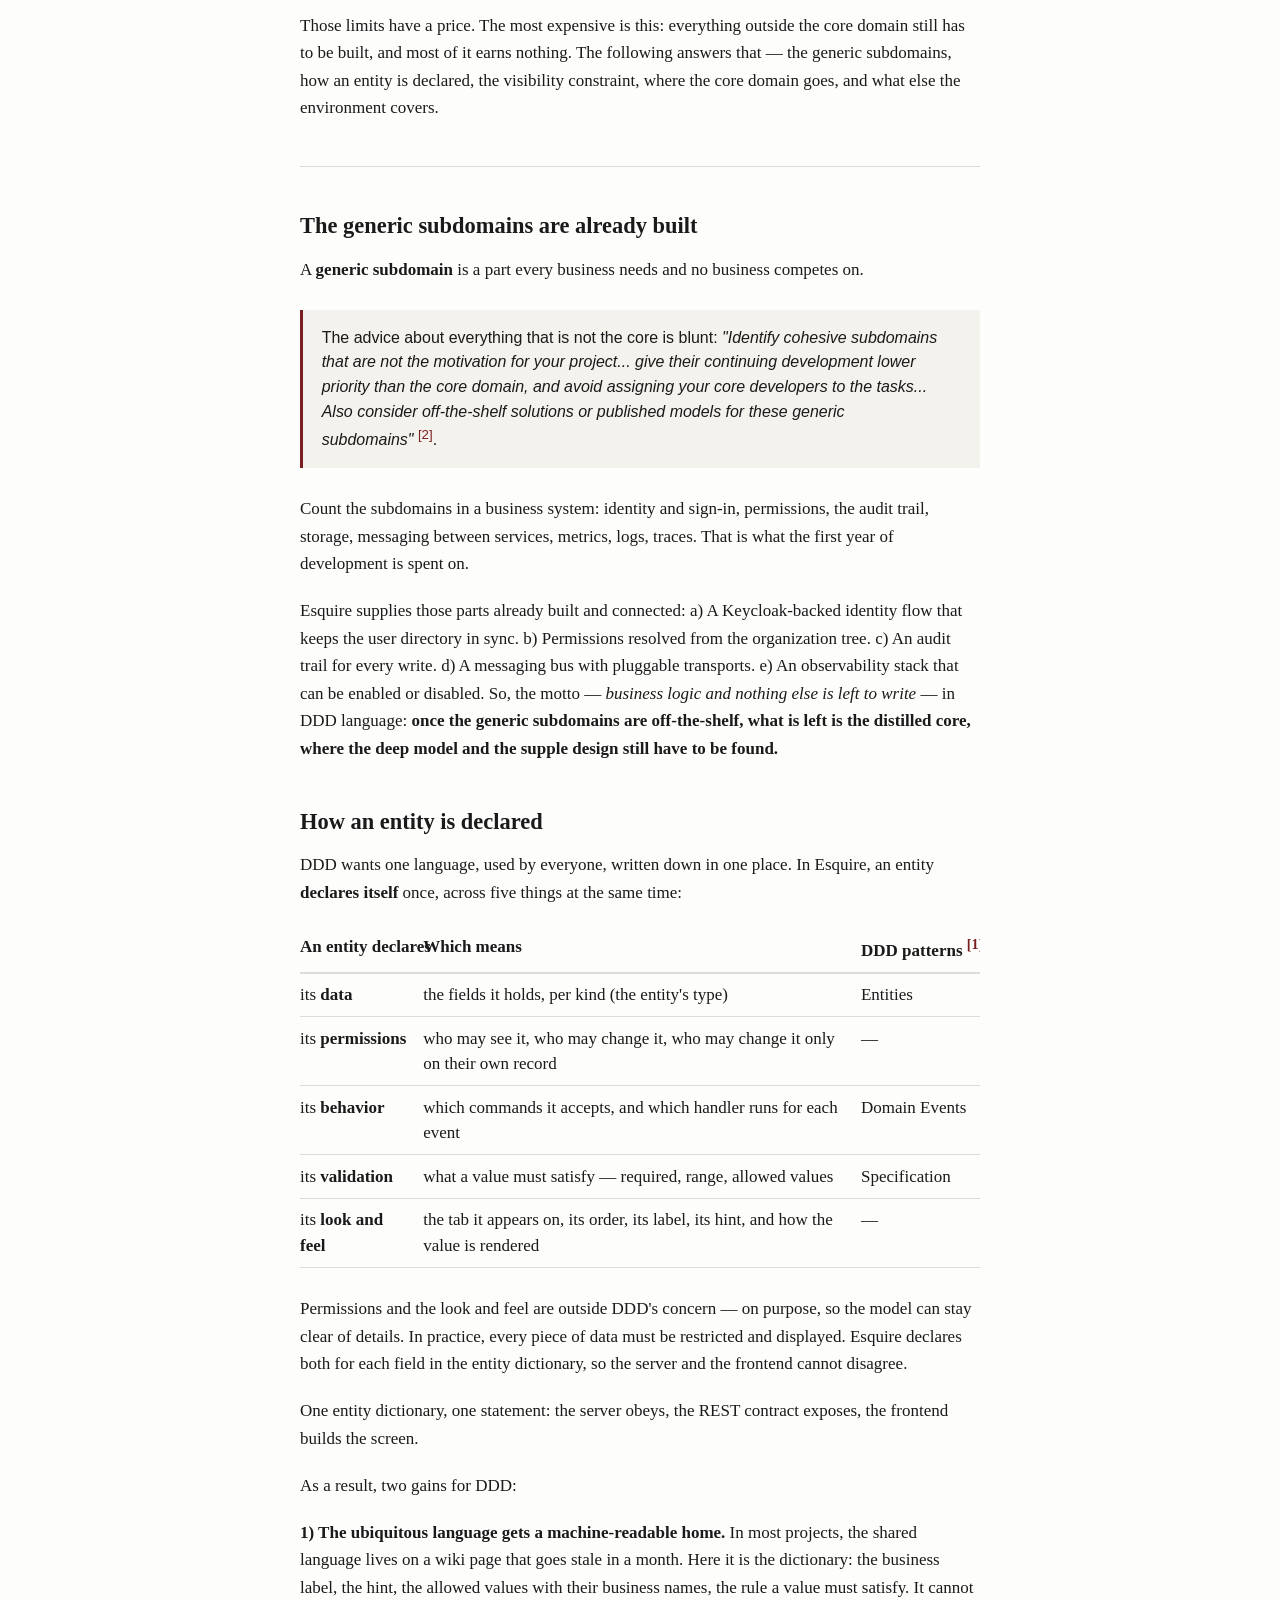
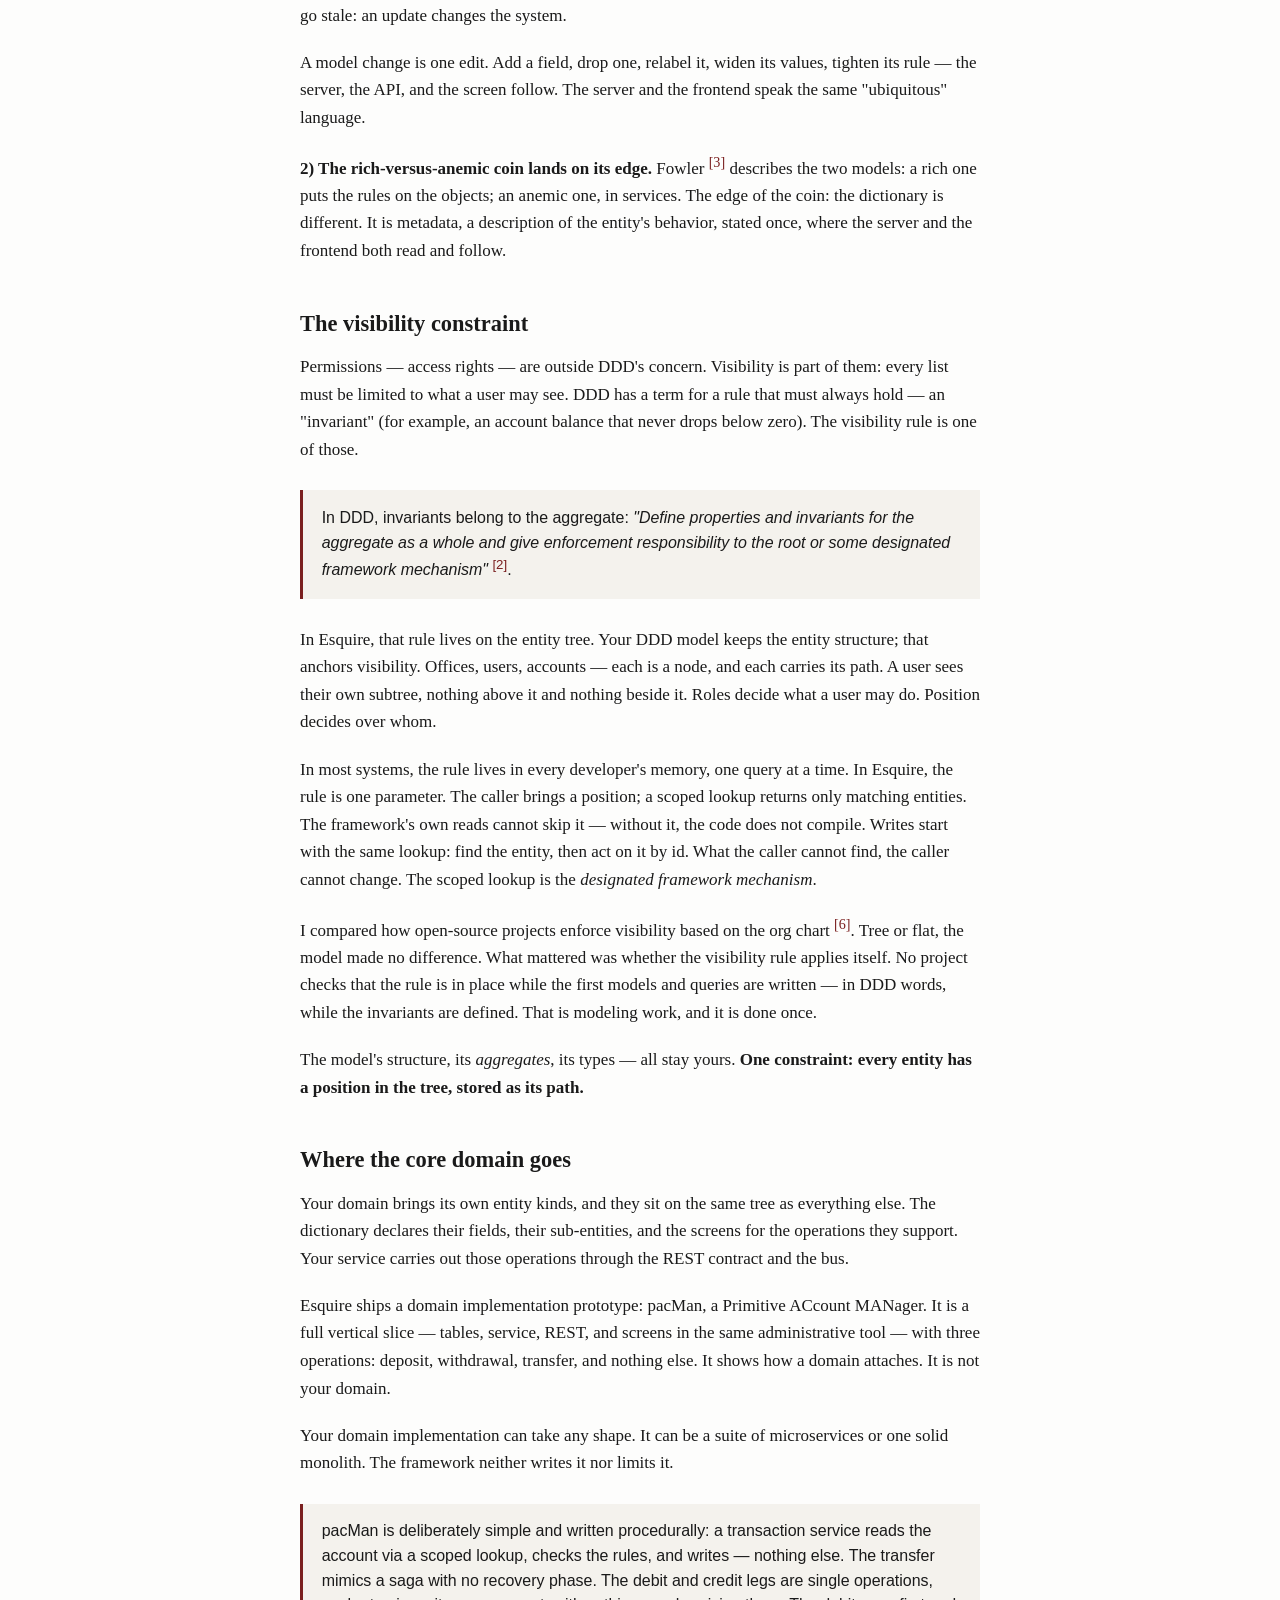
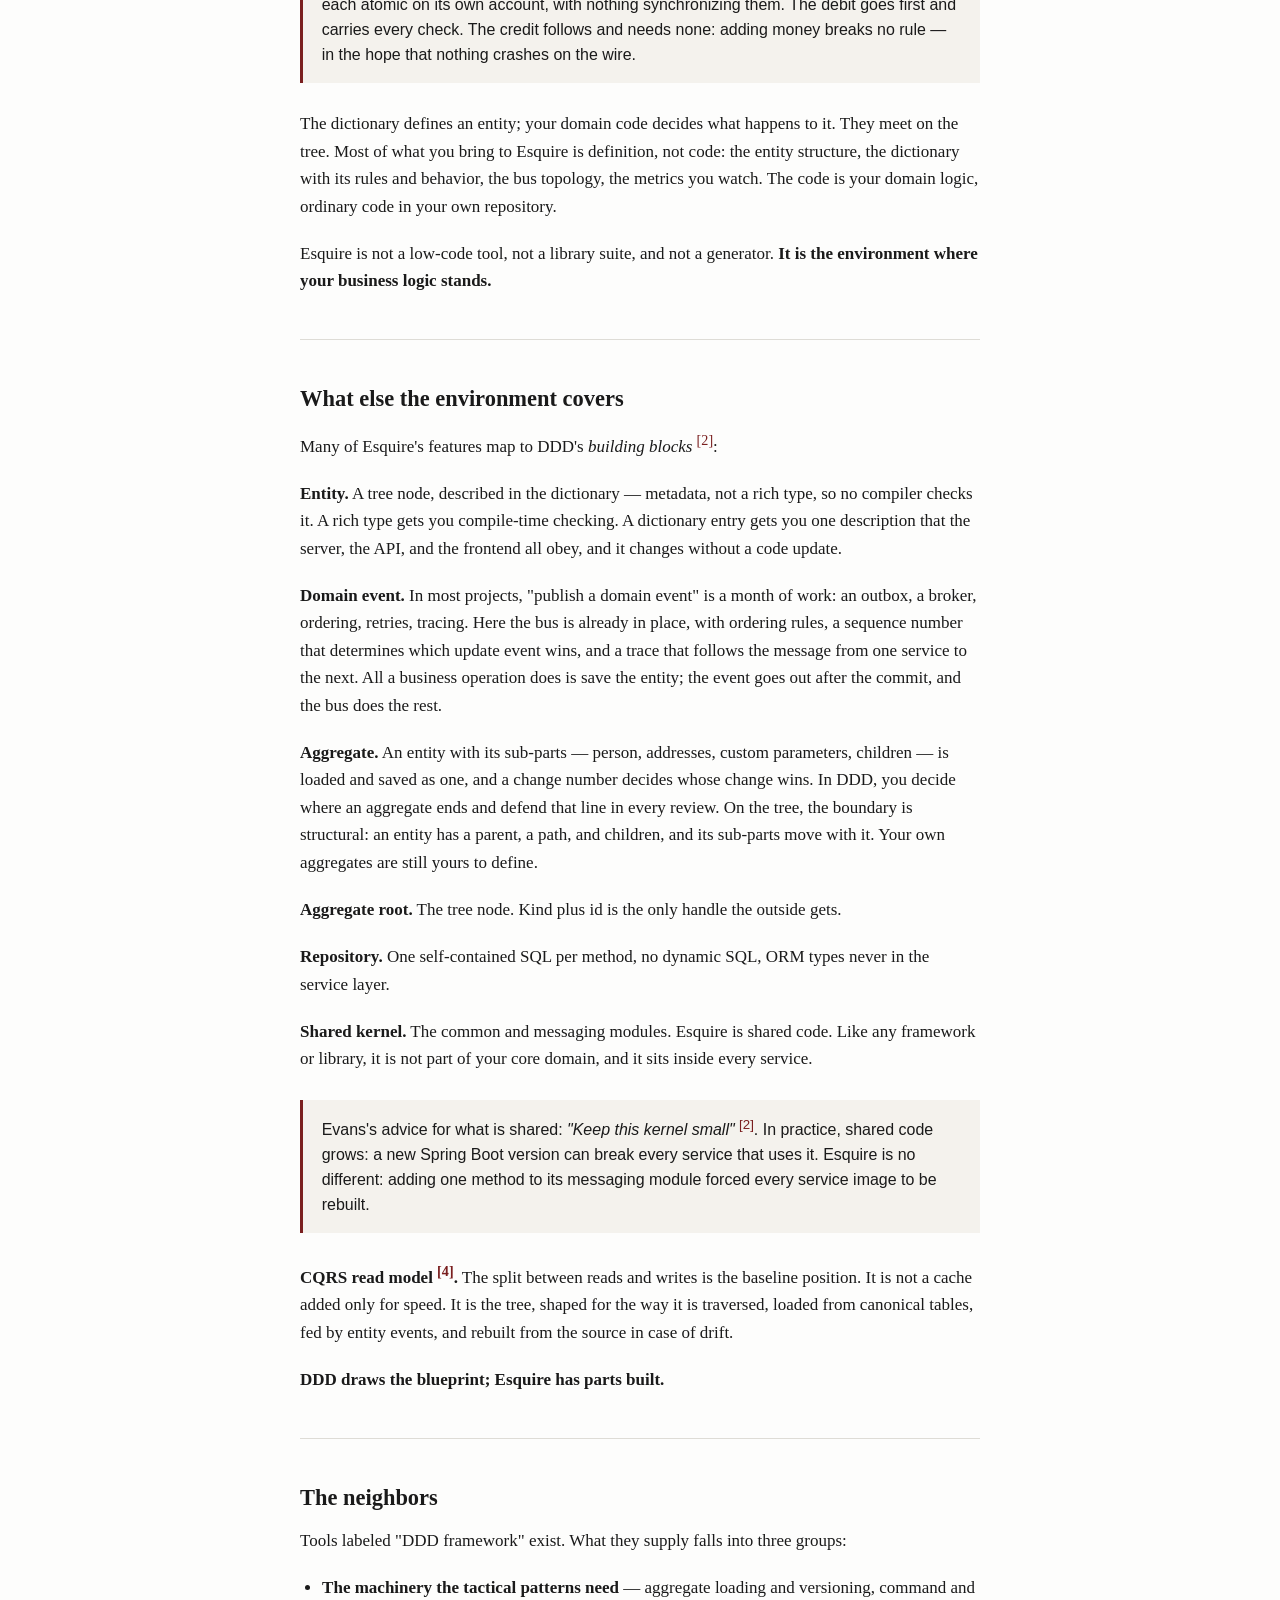
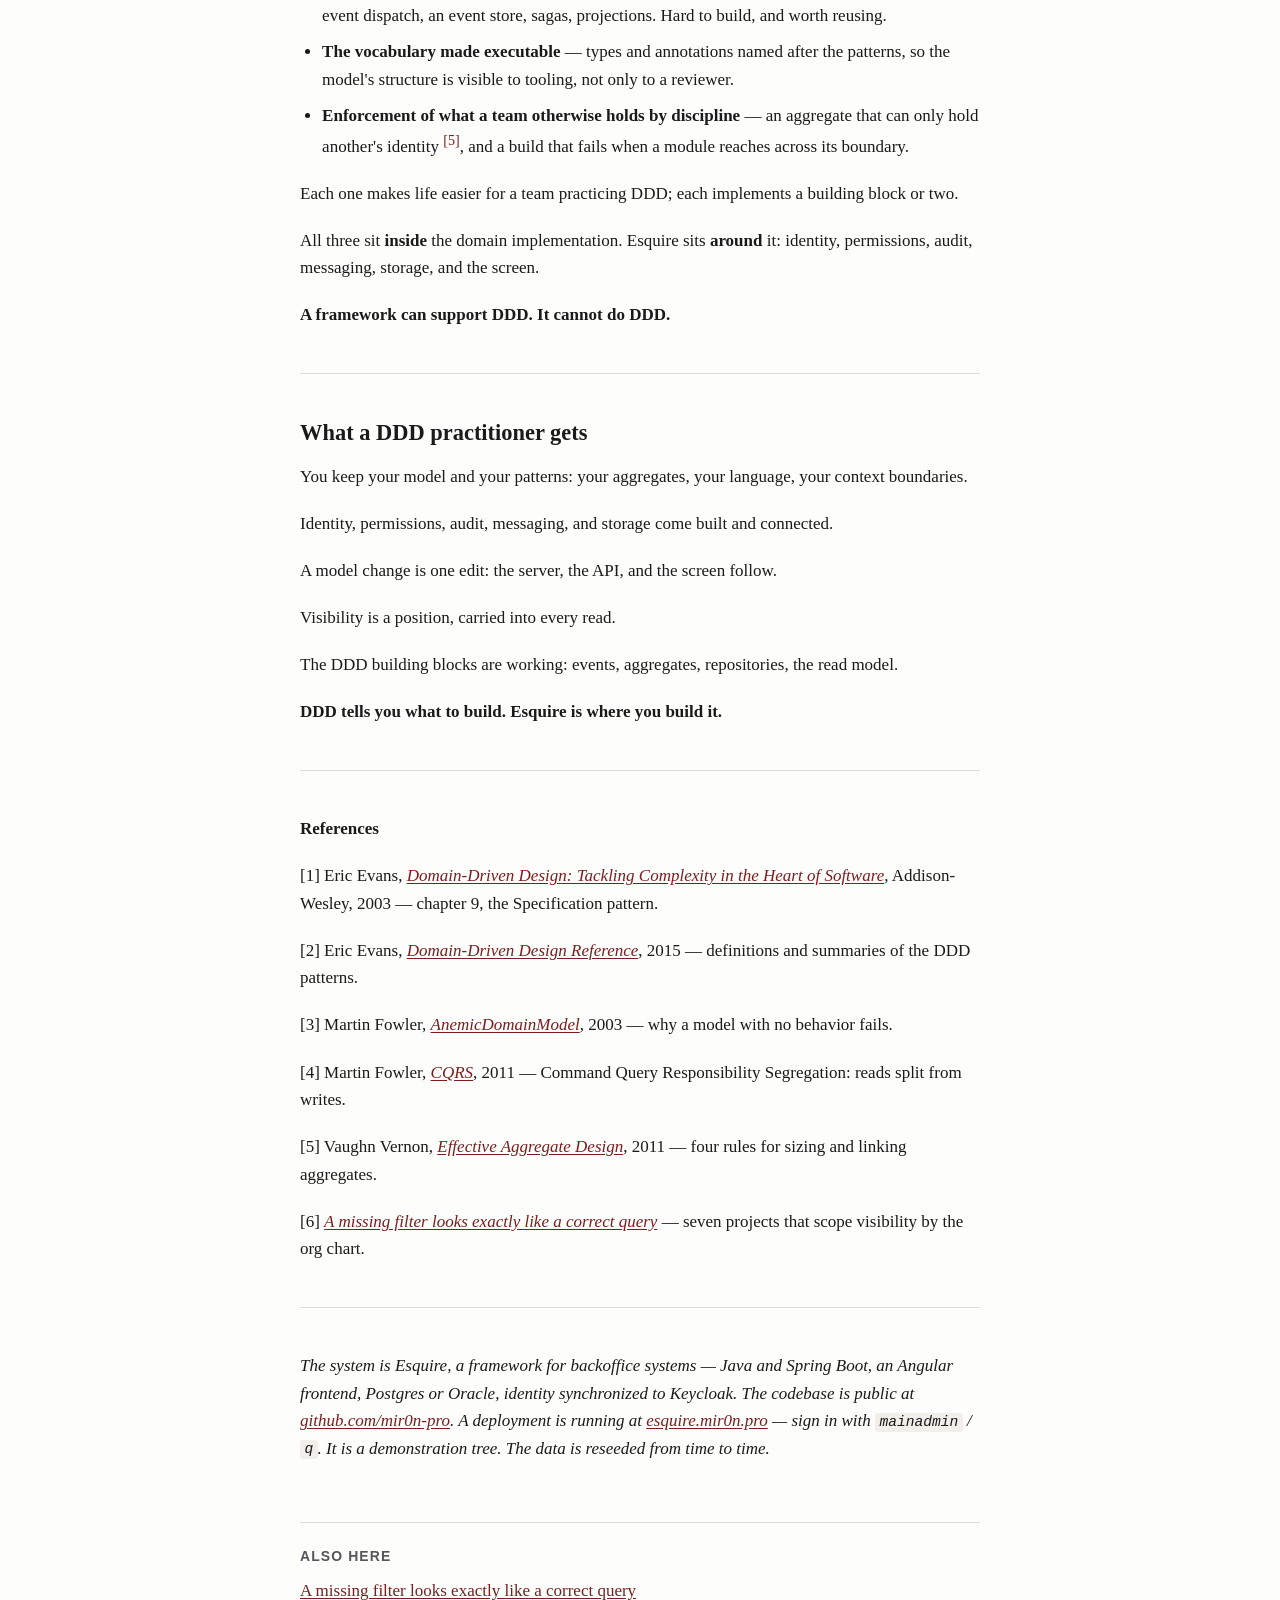
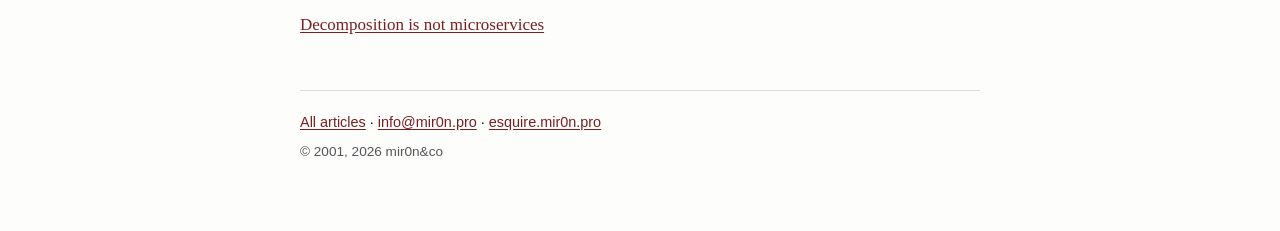
==== commit 517db11e: "3 article complete" ====
--- a/ddd-environment/index.html
+++ b/ddd-environment/index.html
@@ -194,7 +194,6 @@
 <ul>
 <li><a href="../missing-filter/">A missing filter looks exactly like a correct query</a></li>
 <li><a href="../decomposition/">Decomposition is not microservices</a></li>
-<li><a href="../server-defined-ui/">Server-defined UI is not a legend</a></li>
 </ul>
 </aside>
 <footer>
--- a/style.css
+++ b/style.css
@@ -179,6 +179,20 @@
     line-height: 1.6;
 }
 
+/* A wide measurement table has short numeric columns and two long text ones. Let the header and the
+   first column wrap onto a second line rather than forcing the whole table into a scrollbar. */
+th {
+    white-space: normal;
+    overflow-wrap: break-word;
+    max-width: 7rem;
+}
+
+tbody td:first-child {
+    white-space: normal;
+    overflow-wrap: break-word;
+    max-width: 9rem;
+}
+
 th, td {
     text-align: left;
     vertical-align: top;
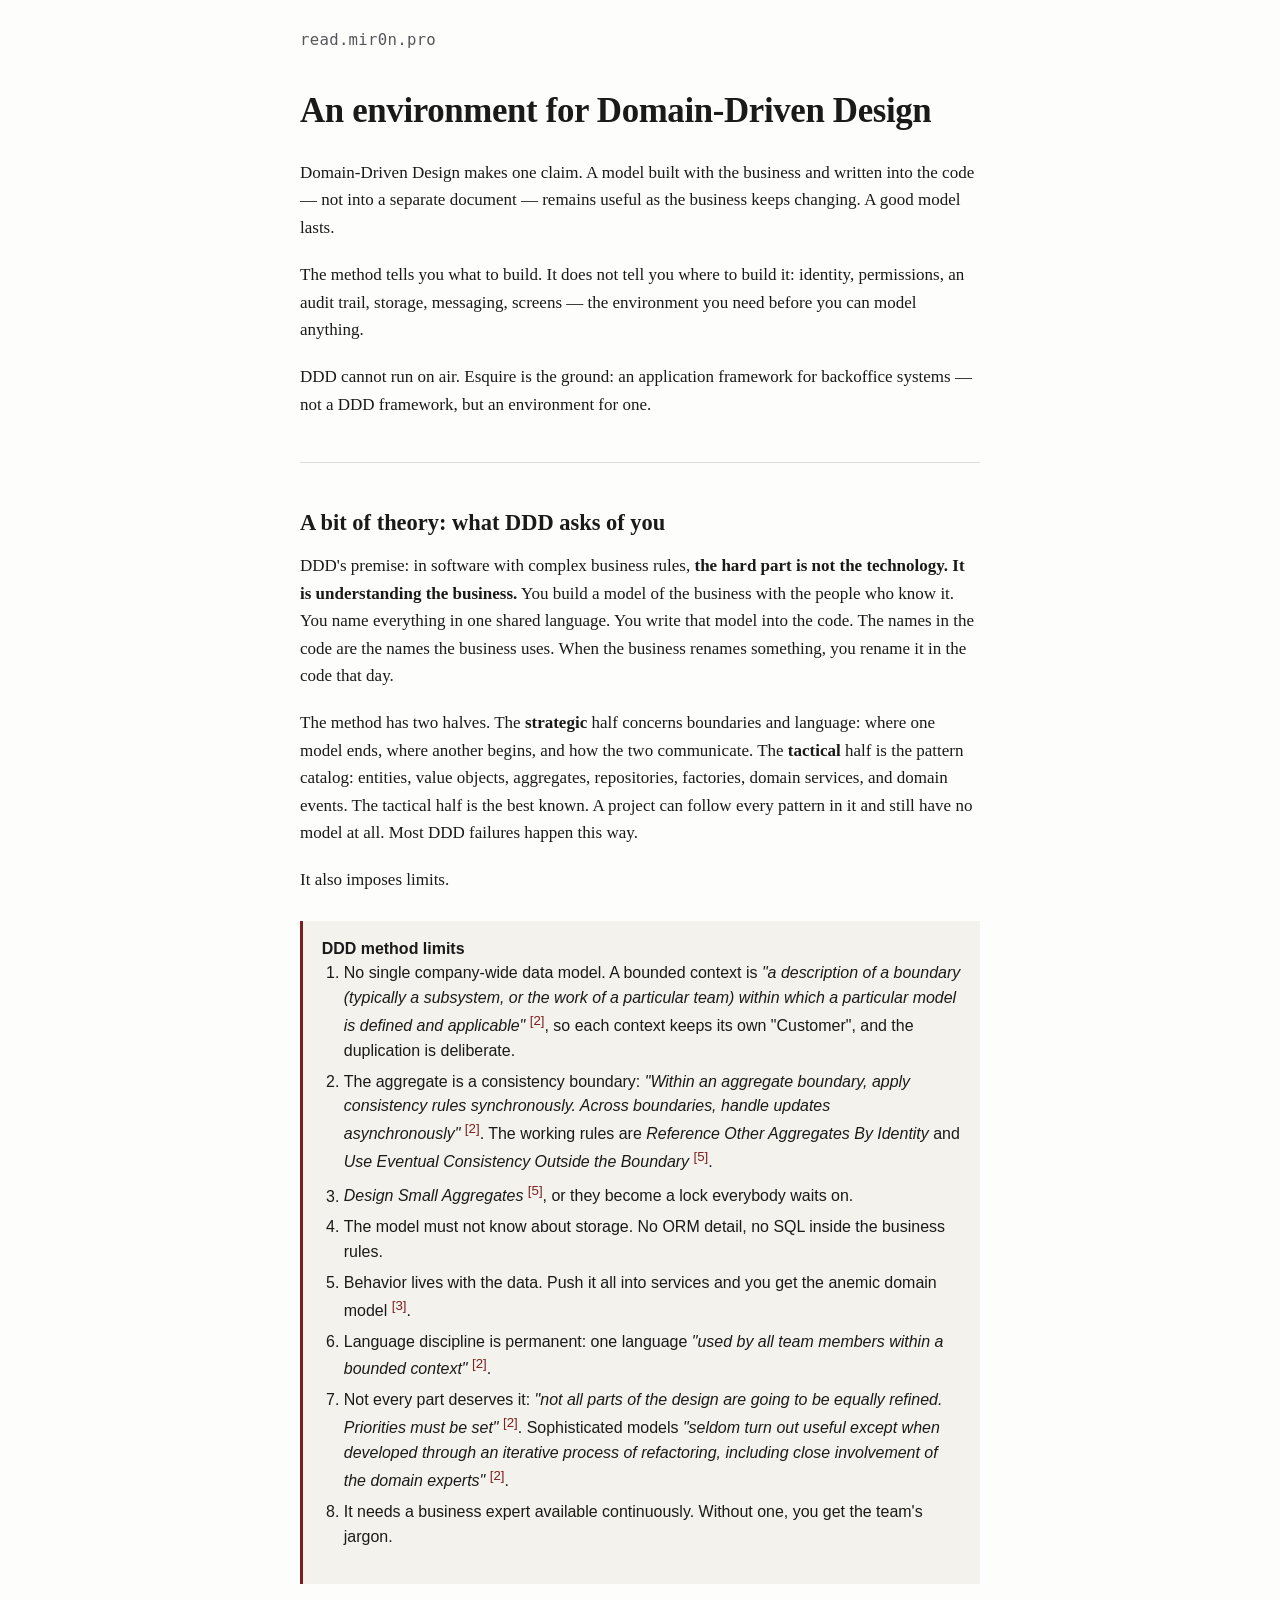
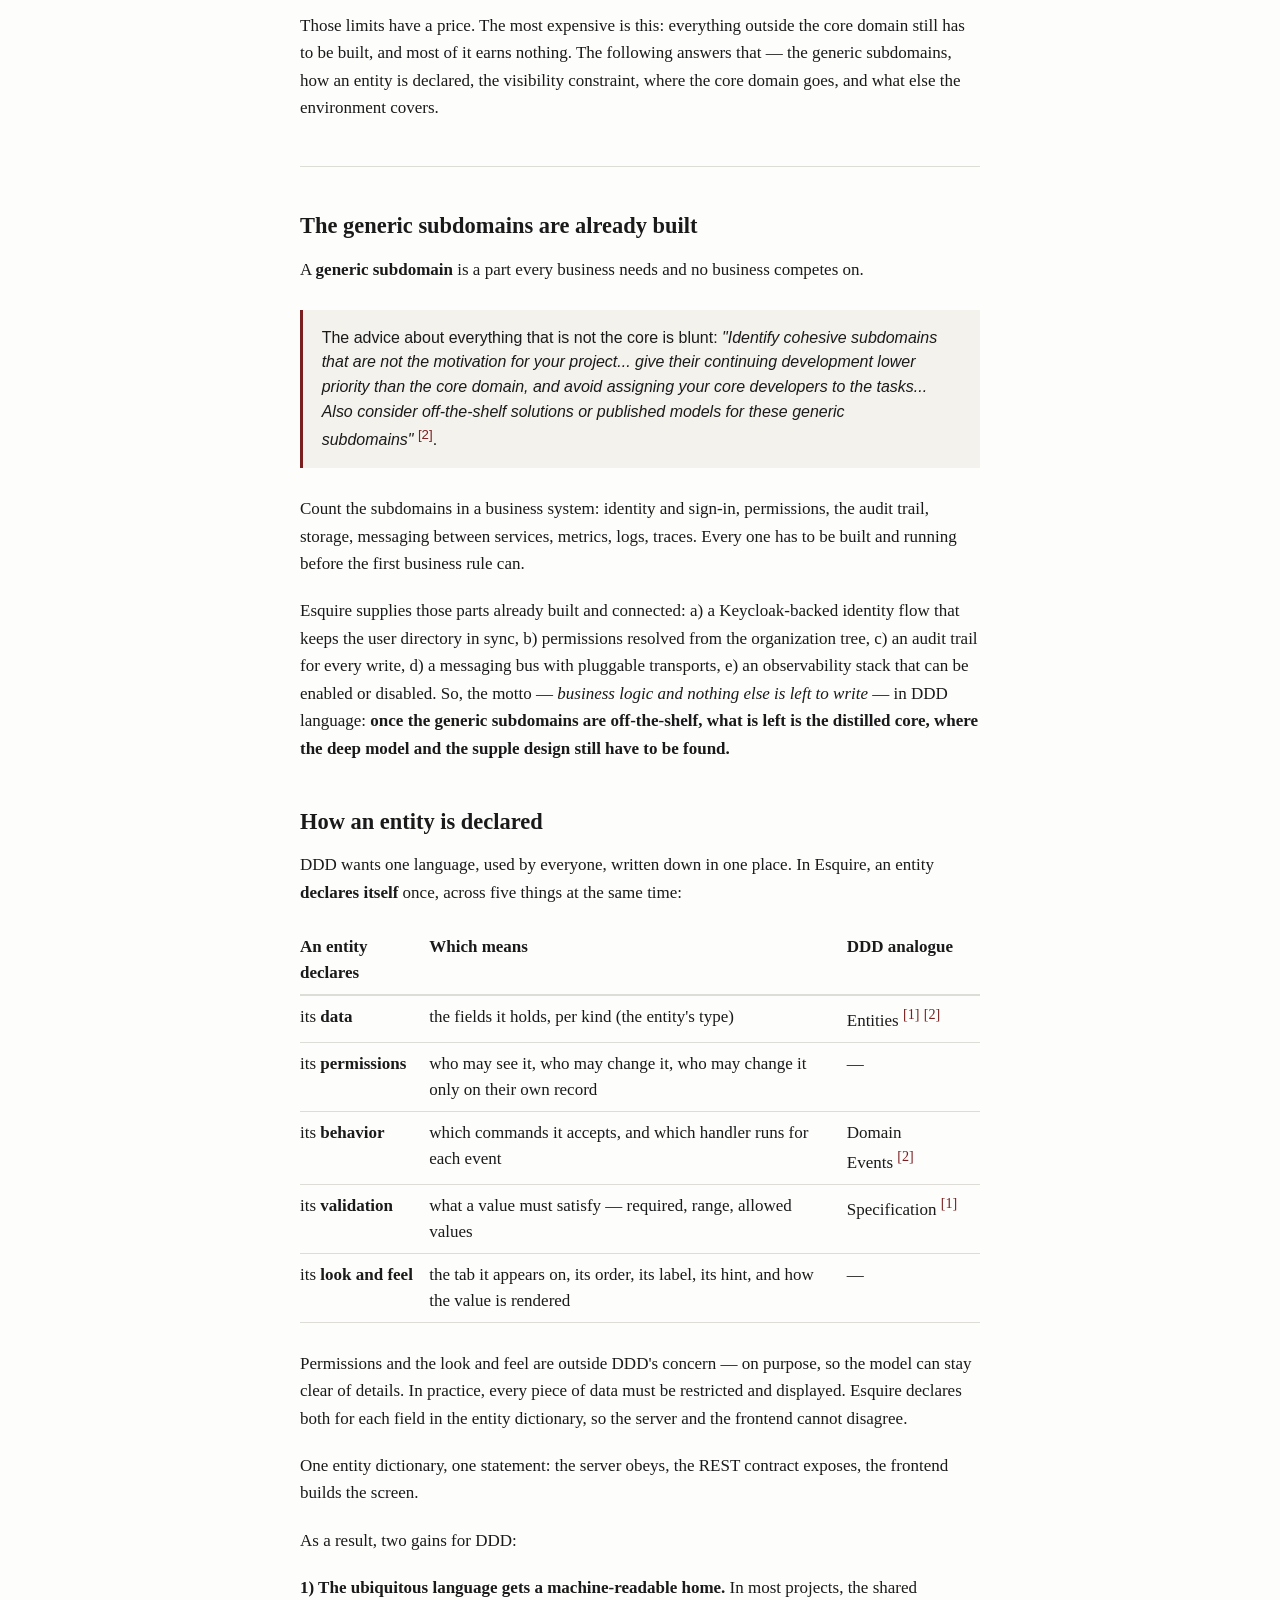
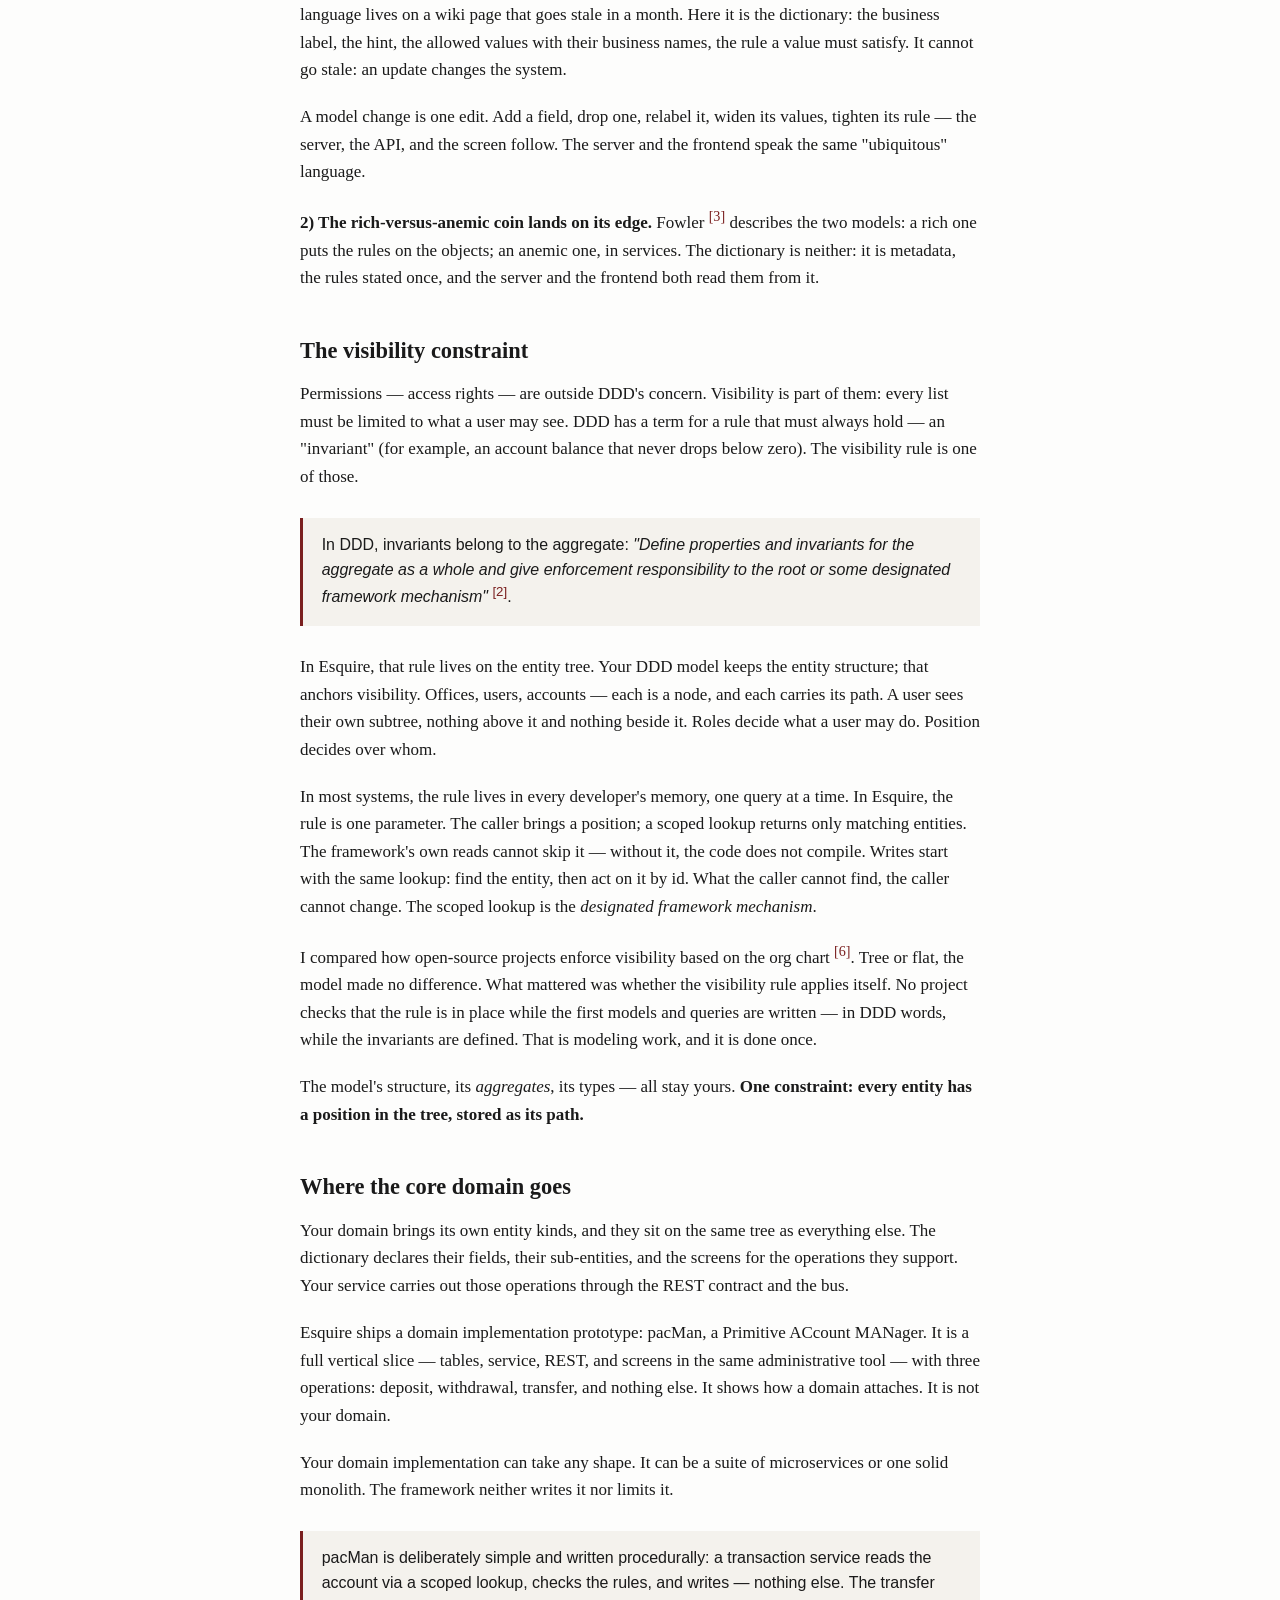
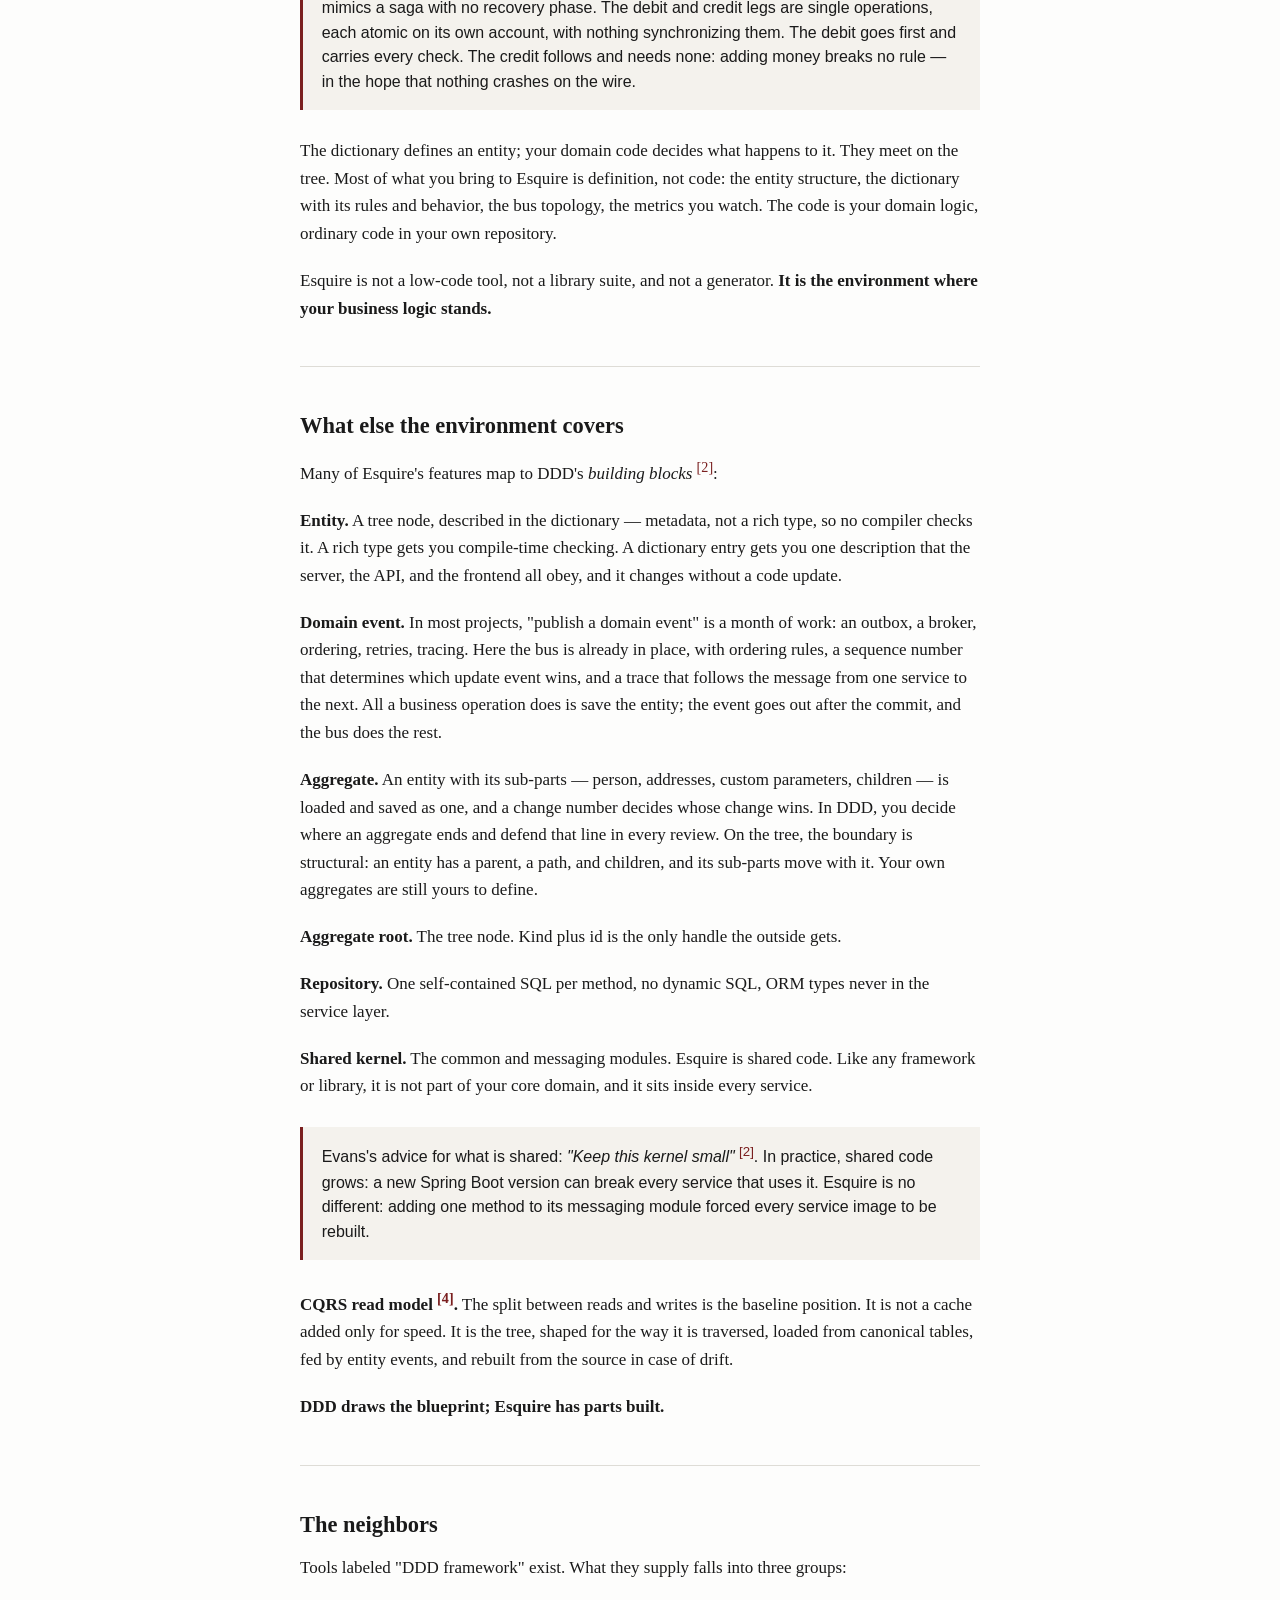
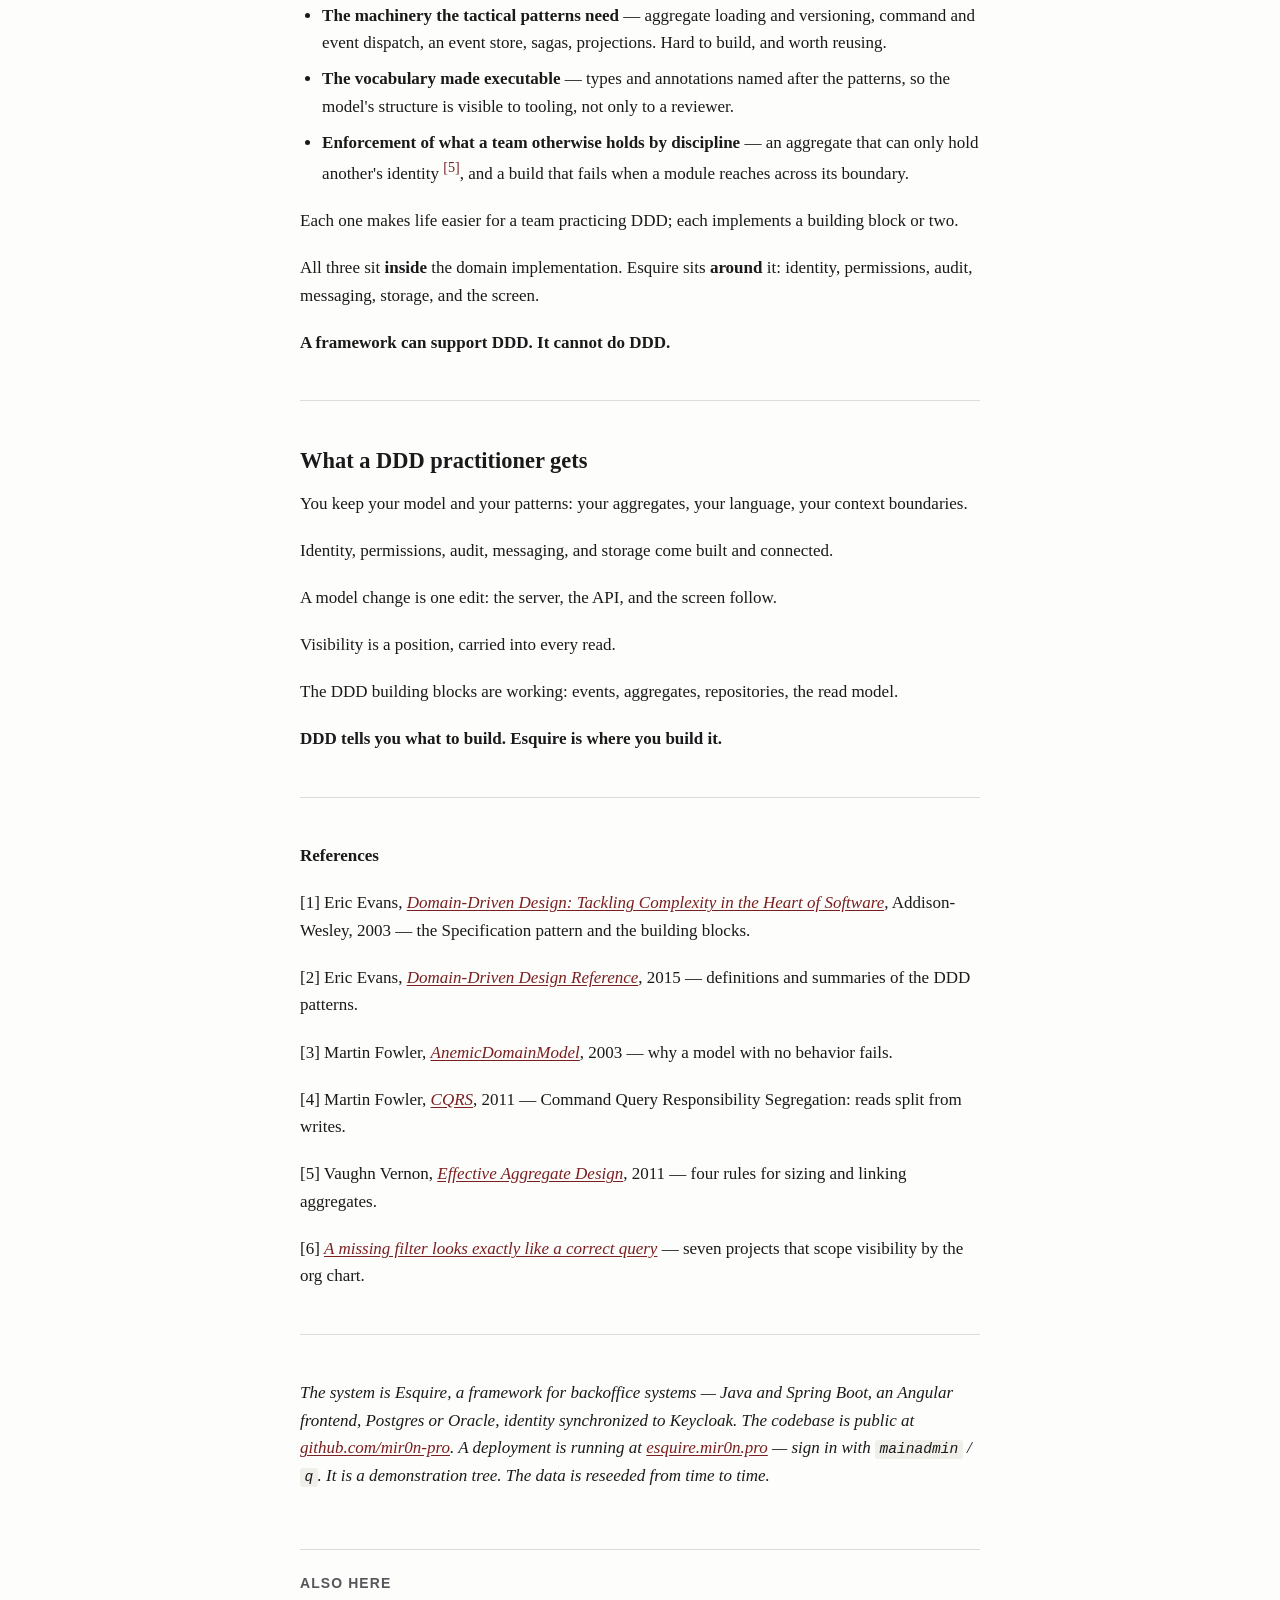
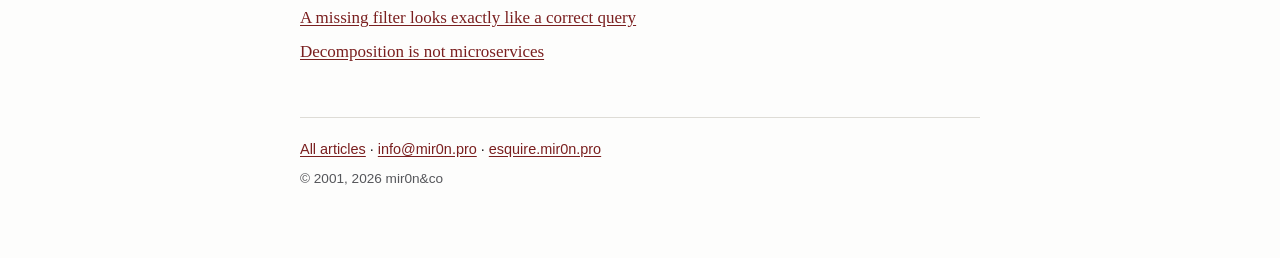
==== commit fe51adf9: "final read of three articles" ====
--- a/ddd-environment/index.html
+++ b/ddd-environment/index.html
@@ -4,12 +4,12 @@
 <meta charset="utf-8">
 <meta name="viewport" content="width=device-width, initial-scale=1">
 <title>An environment for Domain-Driven Design</title>
-<meta name="description" content="DDD tells you what to build, not where to build it. Identity, permissions, audit, messaging and storage arrive built and joined -- against one constraint on your model: every entity has a position in the tree.">
+<meta name="description" content="DDD tells you what to build, not where to build it. Identity, permissions, audit, messaging, and storage arrive built and joined -- against one constraint on your model: every entity has a position in the tree.">
 <meta name="author" content="Yuri Miroshnikov">
 <link rel="canonical" href="https://read.mir0n.pro/ddd-environment/">
 <meta property="og:type" content="article">
 <meta property="og:title" content="An environment for Domain-Driven Design">
-<meta property="og:description" content="DDD tells you what to build, not where to build it. Identity, permissions, audit, messaging and storage arrive built and joined -- against one constraint on your model: every entity has a position in the tree.">
+<meta property="og:description" content="DDD tells you what to build, not where to build it. Identity, permissions, audit, messaging, and storage arrive built and joined -- against one constraint on your model: every entity has a position in the tree.">
 <meta property="og:url" content="https://read.mir0n.pro/ddd-environment/">
 <link rel="stylesheet" href="../style.css">
 </head>
@@ -28,7 +28,7 @@
 
 <hr>
 
-<h2>Back to theory: what DDD asks of you</h2>
+<h2>A bit of theory: what DDD asks of you</h2>
 
 <p>DDD's premise: in software with complex business rules, <strong>the hard part is not the technology. It is understanding the business.</strong> You build a model of the business with the people who know it. You name everything in one shared language. You write that model into the code. The names in the code are the names the business uses. When the business renames something, you rename it in the code that day.</p>
 
@@ -48,9 +48,9 @@
 
 <blockquote><p>The advice about everything that is not the core is blunt: <em>"Identify cohesive subdomains that are not the motivation for your project... give their continuing development lower priority than the core domain, and avoid assigning your core developers to the tasks... Also consider off-the-shelf solutions or published models for these generic subdomains"</em>&nbsp;<sup><a href="#ref2">[2]</a></sup>.</p></blockquote>
 
-<p>Count the subdomains in a business system: identity and sign-in, permissions, the audit trail, storage, messaging between services, metrics, logs, traces. That is what the first year of development is spent on.</p>
-
-<p>Esquire supplies those parts already built and connected: a) A Keycloak-backed identity flow that keeps the user directory in sync. b) Permissions resolved from the organization tree. c) An audit trail for every write. d) A messaging bus with pluggable transports. e) An observability stack that can be enabled or disabled. So, the motto — <em>business logic and nothing else is left to write</em> — in DDD language: <strong>once the generic subdomains are off-the-shelf, what is left is the distilled core, where the deep model and the supple design still have to be found.</strong></p>
+<p>Count the subdomains in a business system: identity and sign-in, permissions, the audit trail, storage, messaging between services, metrics, logs, traces. Every one has to be built and running before the first business rule can.</p>
+
+<p>Esquire supplies those parts already built and connected: a) a Keycloak-backed identity flow that keeps the user directory in sync, b) permissions resolved from the organization tree, c) an audit trail for every write, d) a messaging bus with pluggable transports, e) an observability stack that can be enabled or disabled. So, the motto — <em>business logic and nothing else is left to write</em> — in DDD language: <strong>once the generic subdomains are off-the-shelf, what is left is the distilled core, where the deep model and the supple design still have to be found.</strong></p>
 
 <h2>How an entity is declared</h2>
 
@@ -61,13 +61,13 @@
 <thead><tr>
 <th>An entity declares</th>
 <th>Which means</th>
-<th>DDD patterns&nbsp;<sup><a href="#ref1">[1]</a></sup>&nbsp;<sup><a href="#ref2">[2]</a></sup></th>
+<th>DDD analogue</th>
 </tr></thead>
 <tbody>
-<tr><td>its <strong>data</strong></td><td>the fields it holds, per kind (the entity's type)</td><td>Entities</td></tr>
+<tr><td>its <strong>data</strong></td><td>the fields it holds, per kind (the entity's type)</td><td>Entities&nbsp;<sup><a href="#ref1">[1]</a></sup>&nbsp;<sup><a href="#ref2">[2]</a></sup></td></tr>
 <tr><td>its <strong>permissions</strong></td><td>who may see it, who may change it, who may change it only on their own record</td><td>—</td></tr>
-<tr><td>its <strong>behavior</strong></td><td>which commands it accepts, and which handler runs for each event</td><td>Domain Events</td></tr>
-<tr><td>its <strong>validation</strong></td><td>what a value must satisfy — required, range, allowed values</td><td>Specification</td></tr>
+<tr><td>its <strong>behavior</strong></td><td>which commands it accepts, and which handler runs for each event</td><td>Domain Events&nbsp;<sup><a href="#ref2">[2]</a></sup></td></tr>
+<tr><td>its <strong>validation</strong></td><td>what a value must satisfy — required, range, allowed values</td><td>Specification&nbsp;<sup><a href="#ref1">[1]</a></sup></td></tr>
 <tr><td>its <strong>look and feel</strong></td><td>the tab it appears on, its order, its label, its hint, and how the value is rendered</td><td>—</td></tr>
 </tbody></table></div>
 
@@ -81,7 +81,7 @@
 
 <p>A model change is one edit. Add a field, drop one, relabel it, widen its values, tighten its rule — the server, the API, and the screen follow. The server and the frontend speak the same "ubiquitous" language.</p>
 
-<p><strong>2) The rich-versus-anemic coin lands on its edge.</strong> Fowler&nbsp;<sup><a href="#ref3">[3]</a></sup> describes the two models: a rich one puts the rules on the objects; an anemic one, in services. The edge of the coin: the dictionary is different. It is metadata, a description of the entity's behavior, stated once, where the server and the frontend both read and follow.</p>
+<p><strong>2) The rich-versus-anemic coin lands on its edge.</strong> Fowler&nbsp;<sup><a href="#ref3">[3]</a></sup> describes the two models: a rich one puts the rules on the objects; an anemic one, in services. The dictionary is neither: it is metadata, the rules stated once, and the server and the frontend both read them from it.</p>
 
 <h2>The visibility constraint</h2>
 
@@ -173,7 +173,7 @@
 
 <p><strong>References</strong></p>
 
-<p class="reference" id="ref1">[1] Eric Evans, <a href="https://www.informit.com/store/domain-driven-design-tackling-complexity-in-the-heart-9780321125217"><em>Domain-Driven Design: Tackling Complexity in the Heart of Software</em></a>, Addison-Wesley, 2003 — chapter 9, the Specification pattern.</p>
+<p class="reference" id="ref1">[1] Eric Evans, <a href="https://www.informit.com/store/domain-driven-design-tackling-complexity-in-the-heart-9780321125217"><em>Domain-Driven Design: Tackling Complexity in the Heart of Software</em></a>, Addison-Wesley, 2003 — the Specification pattern and the building blocks.</p>
 
 <p class="reference" id="ref2">[2] Eric Evans, <a href="https://www.domainlanguage.com/ddd/reference/"><em>Domain-Driven Design Reference</em></a>, 2015 — definitions and summaries of the DDD patterns.</p>
 
--- a/style.css
+++ b/style.css
@@ -184,10 +184,10 @@
 th {
     white-space: normal;
     overflow-wrap: break-word;
-    max-width: 7rem;
-}
-
-tbody td:first-child {
+    max-width: 10rem;
+}
+
+table:not(.prose) tbody td:first-child {
     white-space: normal;
     overflow-wrap: break-word;
     max-width: 9rem;
@@ -203,7 +203,6 @@
 th {
     font-weight: 600;
     border-bottom: 2px solid var(--rule);
-    white-space: nowrap;
 }
 
 figure {
@@ -284,5 +283,37 @@
 @media (max-width: 34rem) {
     html { font-size: 16px; }
     h1 { font-size: 1.7rem; }
-    table { font-size: 0.82rem; }
-}
+    table { font-size: 0.78rem; }
+
+    /* A five-column table has to be bought a phone's worth of width from somewhere. It is bought
+       from the two things in it that are identifiers rather than prose: inline code, and a
+       thirty-eight character repository name. Both may break mid-word; the name keeps a floor wide
+       enough for every other project in the column. Everything else wraps on its own spaces, so
+       "Spring Boot" stays whole and the last header reads as two lines.
+       The last column's right padding is dead space -- it sits between the cell and the table's own
+       edge -- so it is given back to the columns. */
+    th, td { padding-right: 0.3rem; }
+    th:last-child, td:last-child { padding-right: 0; }
+    td code { overflow-wrap: anywhere; }
+
+    /* Eight columns of measurements will not fit a phone with every header word whole -- and it is
+       the words that are too wide, never the numbers. So in a table that wide they hyphenate: a
+       break with a hyphen in it reads as typography, where a mid-word chop reads as breakage. The
+       last header is exempt, because "to-tal" costs more than the pixels it saves. */
+    table:has(th:nth-child(7)) {
+        -webkit-hyphens: auto;
+        hyphens: auto;
+    }
+
+    table:has(th:nth-child(7)) th:last-child {
+        -webkit-hyphens: manual;
+        hyphens: manual;
+    }
+
+    /* Only a five-column table is tight enough to need the concession below, and only that one: a
+       three-column table has prose in its first column, and a wider one needs the width elsewhere. */
+    table:has(th:nth-child(5)):not(:has(th:nth-child(6))) tbody td:first-child {
+        overflow-wrap: anywhere;
+        min-width: 3.3rem;
+    }
+}
